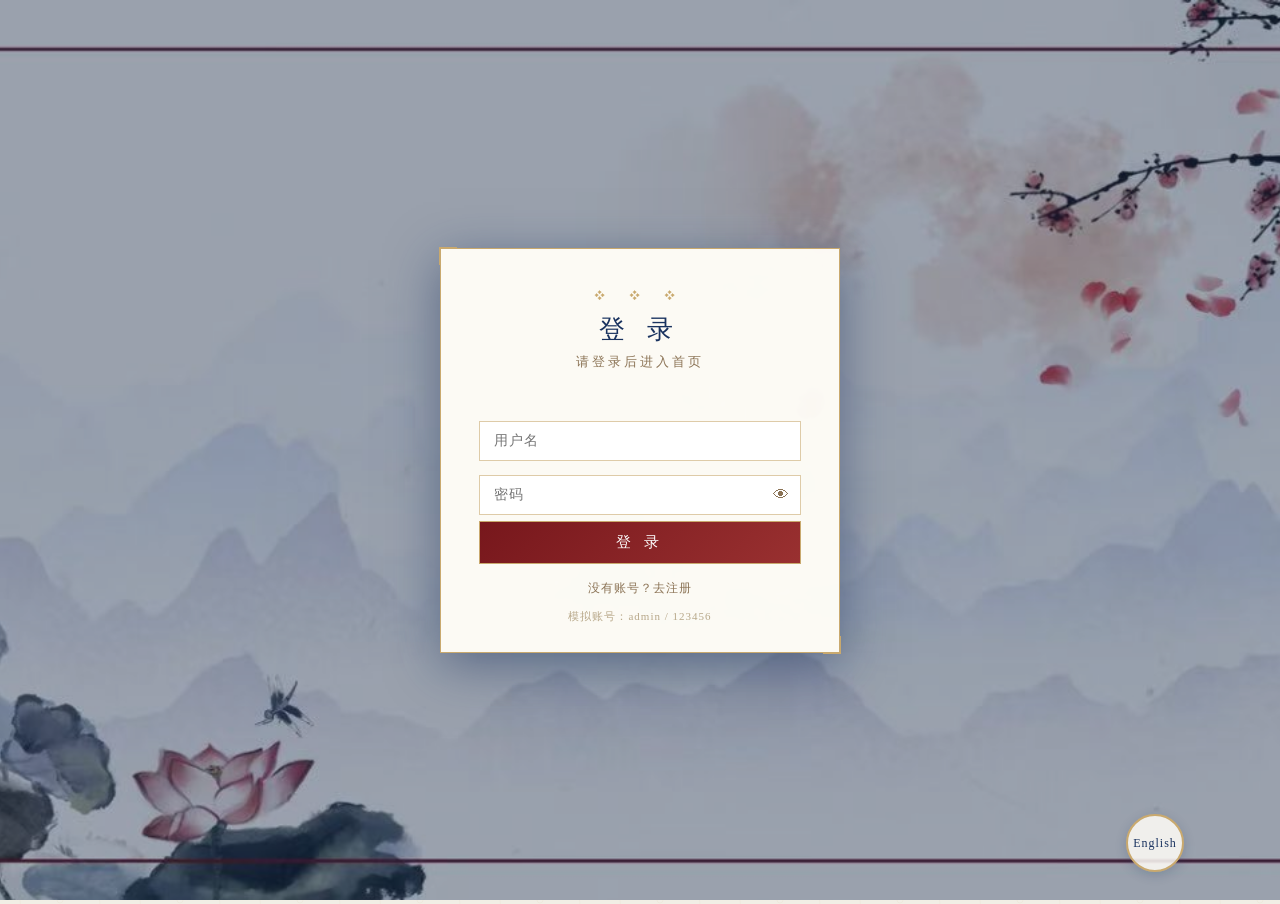
==== backend/src/main/resources/static/index.html @ 8dc9eb3b "增加接口" ====
<!DOCTYPE html>
<html lang="zh-CN">
<head>
    <meta charset="UTF-8">
    <meta name="viewport" content="width=device-width, initial-scale=1.0">
    <title>千年诗境 · 首页</title>
    <link rel="stylesheet" href="css/style.css">
<link href="https://fonts.googleapis.com/css2?family=Zhi+Mang+Xing&family=Liu+Jian+Mao+Cao&family=Ma+Shan+Zheng&display=swap" rel="stylesheet">
    <style>
        /* 背景图层（承载水墨背景图，可切换） */
        .bg-layer {
            position: fixed;
            inset: 0;
            z-index: 0;
            background: url('img/bg-home.jpg') center/cover no-repeat fixed;
            transition: opacity 0.6s ease;
        }

        /* 飘诗层 */
.fly-layer { position: fixed; top: 64px; left: 0; right: 0; bottom: 0; pointer-events: none; z-index: 5; overflow: hidden; }
.fly-poem { position: absolute; top: 95vh; display: inline-block; font-family: "Liu Jian Mao Cao", "Zhi Mang Xing", "Ma Shan Zheng", "STKaiti", cursive; color: rgba(40,30,20,0.85); text-shadow: 1px 1px 4px rgba(245,239,224,0.8); writing-mode: vertical-rl; text-orientation: upright; letter-spacing: 8px; white-space: nowrap; opacity: 0; animation: rise 20s linear forwards; }
@keyframes rise {
  0% { top: 95vh; opacity: 0; }
  10% { opacity: 0.8; }
  85% { opacity: 0.8; }
  100% { top: -25vh; opacity: 0; }
}
.fly-poem .au { display:block; font-size:.35em; opacity:.6; margin-top:10px; letter-spacing:2px; }

        /* 换景按钮 */
        .bg-switch {
            position: fixed;
            bottom: 28px;
            right: 28px;
            z-index: 300;
            width: 58px;
            height: 58px;
            border-radius: 50%;
            background: rgba(255, 253, 247, 0.85);
            border: 2px solid var(--gold);
            color: var(--ink-blue);
            font-size: 13px;
            font-family: "STKaiti", "KaiTi", serif;
            letter-spacing: 1px;
            cursor: pointer;
            display: flex;
            align-items: center;
            justify-content: center;
            flex-direction: column;
            box-shadow: 0 3px 12px rgba(25, 50, 95, 0.2);
            transition: all 0.25s;
        }
        .bg-switch .icon { font-size: 18px; margin-bottom: 1px; }
        .bg-switch:hover {
            background: var(--ink-blue);
            color: #fff;
            transform: rotate(20deg);
        }

        /* 主内容 */
        .main-content {
            position: relative;
            z-index: 1;
            min-height: calc(100vh - 64px);
            display: flex;
            flex-direction: column;
            justify-content: center;
            padding: 40px 20px;
        }
        .main-content h1 {
            text-align: center;
            font-size: clamp(36px, 6vw, 56px);
            color: var(--ink-blue);
            letter-spacing: 10px;
            font-family: "STKaiti", "KaiTi", serif;
            margin-bottom: 15px;
            position: relative;
            padding: 20px 60px;
            display: inline-block;
        }
        /* 标题两侧花纹 */
        .title-wrap {
            text-align: center;
            position: relative;
            margin-bottom: 15px;
        }
        .title-wrap::before, .title-wrap::after {
            content: '';
            position: absolute;
            top: 50%;
            transform: translateY(-50%);
            width: 80px;
            height: 2px;
            background: linear-gradient(90deg, transparent, var(--gold), transparent);
        }
        .title-wrap::before { left: calc(50% - 220px); }
        .title-wrap::after { right: calc(50% - 220px); }
        /* 标题上下装饰云纹 */
        .title-deco {
            text-align: center;
            color: var(--gold);
            font-size: 20px;
            letter-spacing: 16px;
            margin-bottom: 5px;
            opacity: 0.8;
        }
        .main-content .sub {
            text-align: center;
            font-size: clamp(14px, 2vw, 18px);
            color: #8b7355;
            letter-spacing: 3px;
            margin-bottom: 60px;
        }
        /* 5个功能卡片 */
        .feature-grid {
            grid-template-columns: repeat(5, 1fr);
            gap: 18px;
            margin-top: 70px;
        }
        @media (max-width: 1200px) {
            .feature-grid { grid-template-columns: repeat(3, 1fr); }
        }
        @media (max-width: 700px) {
            .feature-grid { grid-template-columns: repeat(2, 1fr); }
        }
    </style>
</head>
<body data-page="home">
    <!-- 登录门禁（未登录先显示此层，登录成功才进入首页） -->
    <div class="gate" id="gate">
        <div class="gate-card">
            <div class="gate-title-deco">❖ ❖ ❖</div>
            <div class="gate-title" data-i18n="auth.gateTitle">千 年 诗 境</div>
            <div class="gate-sub" data-i18n="auth.gateSub">请登录后进入首页</div>
            <div class="auth-err" id="gateErr"></div>
            <input class="auth-field" id="gateUser" placeholder="用户名" autocomplete="off" data-i18n-placeholder="auth.user">
            <div class="pwd-wrap">
                <input class="auth-field" id="gatePass" type="password" placeholder="密码" data-i18n-placeholder="auth.pass">
                <button class="pwd-eye" id="gateEye" type="button" aria-label="显示密码">👁</button>
            </div>
            <div class="pwd-hint" id="gatePwdHint" data-i18n="auth.pwdHint" style="display:none">至少 8 位，需含两种字符（字母/数字/符号）</div>
            <input class="auth-field" id="gatePass2" type="password" placeholder="确认密码" style="display:none" data-i18n-placeholder="auth.pass2">
            <button class="auth-submit" id="gateSubmit" data-i18n="auth.submit">登 录</button>
            <div class="auth-switch" id="gateSwitch" data-i18n="auth.toReg">没有账号？去注册</div>
            <div class="auth-hint" data-i18n="auth.hint">模拟账号：admin / 123456</div>
        </div>
    </div>

    <nav class="nav">
        <a href="index.html" class="logo" data-i18n="logo">千年诗境</a>
        <a href="dynasty.html" data-page="dynasty" data-i18n="nav.dynasty">朝代分析</a>
        <a href="poet.html" data-page="poet" data-i18n="nav.poet">诗人图谱</a>
        <a href="text.html" data-page="text" data-i18n="nav.text">诗词文本分析</a>
        <a href="imagery.html" data-page="imagery" data-i18n="nav.imagery">诗境意象</a>
        <a href="overview.html" data-page="overview" data-i18n="nav.overview">诗词数据概览</a>
    </nav>

    <!-- 背景图层 -->
    <div class="bg-layer" id="bgLayer"></div>

    <!-- 飘诗层 -->
    <div class="fly-layer" id="flyLayer"></div>

    <!-- 换景按钮 -->
    <button class="bg-switch" id="bgSwitch" onclick="switchBg()" title="更换背景" data-i18n-title="bgTitle">
        <span class="icon">🏞</span>
        <span data-i18n="switchBg">换景</span>
    </button>

    <!-- 主内容 -->
    <div class="main-content">
        <div class="title-deco">❖ ❖ ❖</div>
        <div class="title-wrap">
            <h1 data-i18n="home.title">千 年 诗 境</h1>
        </div>
        <div class="title-deco">❖ ❖ ❖</div>

        <div class="feature-grid">
            <a href="dynasty.html" class="feature-item card-bg-1">
                <h4 data-i18n="home.card1.title">朝代分析</h4>
                <p data-i18n="home.card1.desc">各朝代作品数量、诗人数量、平均长度</p>
            </a>
            <a href="poet.html" class="feature-item card-bg-2">
                <h4 data-i18n="home.card2.title">诗人图谱</h4>
                <p data-i18n="home.card2.desc">作品数量 TopN、各朝代代表诗人</p>
            </a>
            <a href="text.html" class="feature-item card-bg-3">
                <h4 data-i18n="home.card3.title">诗词文本分析</h4>
                <p data-i18n="home.card3.desc">高频字词、长度分布、朝代高频字</p>
            </a>
            <a href="imagery.html" class="feature-item card-bg-4">
                <h4 data-i18n="home.card4.title">诗境意象</h4>
                <p data-i18n="home.card4.desc">月、柳、酒等意象出现频率与分布</p>
            </a>
            <a href="overview.html" class="feature-item card-bg-5">
                <h4 data-i18n="home.card5.title">诗词数据概览</h4>
                <p data-i18n="home.card5.desc">类别统计、TopN、朝代×类别、长度区间</p>
            </a>
        </div>
    </div>

    <script src="js/common.js?v=3"></script>
    <script>
        const poems = [
    { l:"床前明月光，疑是地上霜。", a:"李白《静夜思》" },
    { l:"白日依山尽，黄河入海流。", a:"王之涣《登鹳雀楼》" },
    { l:"春眠不觉晓，处处闻啼鸟。", a:"孟浩然《春晓》" },
    { l:"会当凌绝顶，一览众山小。", a:"杜甫《望岳》" },
    { l:"海上生明月，天涯共此时。", a:"张九龄《望月怀远》" },
    { l:"大漠孤烟直，长河落日圆。", a:"王维《使至塞上》" },
    { l:"天生我材必有用，千金散尽还复来。", a:"李白《将进酒》" },
    { l:"大江东去，浪淘尽。", a:"苏轼《念奴娇》" },
    { l:"莫愁前路无知己，天下谁人不识君。", a:"高适《别董大》" },
    { l:"桃花潭水深千尺，不及汪伦送我情。", a:"李白《赠汪伦》" },
    { l:"春风得意马蹄疾，一日看尽长安花。", a:"孟郊《登科后》" },
    { l:"露从今夜白，月是故乡明。", a:"杜甫《月夜忆舍弟》" },
    { l:"野火烧不尽，春风吹又生。", a:"白居易《赋得古原草》" },
    { l:"此情可待成追忆，只是当时已惘然。", a:"李商隐《锦瑟》" },
    { l:"众里寻他千百度，蓦然回首。", a:"辛弃疾《青玉案》" },
    { l:"人生自古谁无死，留取丹心照汗青。", a:"文天祥《过零丁洋》" },
    { l:"路漫漫其修远兮，吾将上下而求索。", a:"屈原《离骚》" },
    { l:"枯藤老树昏鸦，小桥流水人家。", a:"马致远《天净沙》" },
    { l:"夕阳西下，断肠人在天涯。", a:"马致远《天净沙》" },
    { l:"不要人夸好颜色，只留清气满乾坤。", a:"王冕《墨梅》" },
    { l:"举杯邀明月，对影成三人。", a:"李白《月下独酌》" },
    { l:"飞流直下三千尺，疑是银河落九天。", a:"李白《望庐山瀑布》" },
    { l:"两岸猿声啼不住，轻舟已过万重山。", a:"李白《早发白帝城》" },
    { l:"孤帆远影碧空尽，唯见长江天际流。", a:"李白《黄鹤楼送孟浩然》" },
    { l:"朝辞白帝彩云间，千里江陵一日还。", a:"李白《早发白帝城》" },
    { l:"国破山河在，城春草木深。", a:"杜甫《春望》" },
    { l:"两个黄鹂鸣翠柳，一行白鹭上青天。", a:"杜甫《绝句》" },
    { l:"随风潜入夜，润物细无声。", a:"杜甫《春夜喜雨》" },
    { l:"读书破万卷，下笔如有神。", a:"杜甫《奉赠韦左丞丈》" },
    { l:"朱门酒肉臭，路有冻死骨。", a:"杜甫《自京赴奉先》" },
    { l:"野旷天低树，江清月近人。", a:"孟浩然《宿建德江》" },
    { l:"气蒸云梦泽，波撼岳阳城。", a:"孟浩然《望洞庭湖赠张丞相》" },
    { l:"同是天涯沦落人，相逢何必曾相识。", a:"白居易《琵琶行》" },
    { l:"在天愿作比翼鸟，在地愿为连理枝。", a:"白居易《长恨歌》" },
    { l:"乱花渐欲迷人眼，浅草才能没马蹄。", a:"白居易《钱塘湖春行》" },
    { l:"羌笛何须怨杨柳，春风不度玉门关。", a:"王之涣《凉州词》" },
    { l:"劝君更尽一杯酒，西出阳关无故人。", a:"王维《送元二使安西》" },
    { l:"独在异乡为异客，每逢佳节倍思亲。", a:"王维《九月九日忆山东兄弟》" },
    { l:"红豆生南国，春来发几枝。", a:"王维《相思》" },
    { l:"空山新雨后，天气晚来秋。", a:"王维《山居秋暝》" },
    { l:"月出惊山鸟，时鸣春涧中。", a:"王维《鸟鸣涧》" },
    { l:"谁言寸草心，报得三春晖。", a:"孟郊《游子吟》" },
    { l:"春风又绿江南岸，明月何时照我还。", a:"王安石《泊船瓜洲》" },
    { l:"爆竹声中一岁除，春风送暖入屠苏。", a:"王安石《元日》" },
    { l:"遥知不是雪，为有暗香来。", a:"王安石《梅花》" },
    { l:"不识庐山真面目，只缘身在此山中。", a:"苏轼《题西林壁》" },
    { l:"欲把西湖比西子，淡妆浓抹总相宜。", a:"苏轼《饮湖上初晴后雨》" },
    { l:"但愿人长久，千里共婵娟。", a:"苏轼《水调歌头》" },
    { l:"竹外桃花三两枝，春江水暖鸭先知。", a:"苏轼《惠崇春江晚景》" },
    { l:"生当作人杰，死亦为鬼雄。", a:"李清照《夏日绝句》" },
    { l:"寻寻觅觅，冷冷清清，凄凄惨惨戚戚。", a:"李清照《声声慢》" },
    { l:"莫道不消魂，帘卷西风，人比黄花瘦。", a:"李清照《醉花阴》" },
    { l:"王师北定中原日，家祭无忘告乃翁。", a:"陆游《示儿》" },
    { l:"山重水复疑无路，柳暗花明又一村。", a:"陆游《游山西村》" },
    { l:"夜阑卧听风吹雨，铁马冰河入梦来。", a:"陆游《十一月四日风雨大作》" },
    { l:"三十功名尘与土，八千里路云和月。", a:"岳飞《满江红》" },
    { l:"莫等闲，白了少年头，空悲切。", a:"岳飞《满江红》" },
    { l:"了却君王天下事，赢得生前身后名。", a:"辛弃疾《破阵子》" },
    { l:"稻花香里说丰年，听取蛙声一片。", a:"辛弃疾《西江月》" },
    { l:"千古兴亡多少事，悠悠。", a:"辛弃疾《南乡子》" },
    { l:"粉骨碎身浑不怕，要留清白在人间。", a:"于谦《石灰吟》" },
    { l:"我劝天公重抖擞，不拘一格降人才。", a:"龚自珍《己亥杂诗》" },
    { l:"落红不是无情物，化作春泥更护花。", a:"龚自珍《己亥杂诗》" },
    { l:"江山代有才人出，各领风骚数百年。", a:"赵翼《论诗》" },
    { l:"对酒当歌，人生几何。", a:"曹操《短歌行》" },
    { l:"青青子衿，悠悠我心。", a:"曹操《短歌行》" },
    { l:"何以解忧，唯有杜康。", a:"曹操《短歌行》" },
    { l:"老骥伏枥，志在千里。", a:"曹操《龟虽寿》" },
    { l:"东临碣石，以观沧海。", a:"曹操《观沧海》" },
    { l:"日月之行，若出其中。", a:"曹操《观沧海》" },
    { l:"刑天舞干戚，猛志固常在。", a:"陶渊明《读山海经》" },
    { l:"采菊东篱下，悠然见南山。", a:"陶渊明《饮酒》" },
    { l:"久在樊笼里，复得返自然。", a:"陶渊明《归园田居》" },
    { l:"盛年不重来，一日难再晨。", a:"陶渊明《杂诗》" },
    { l:"奇文共欣赏，疑义相与析。", a:"陶渊明《移居》" },
    { l:"海上生明月，天涯共此时。", a:"张九龄《望月怀远》" },
    { l:"欲穷千里目，更上一层楼。", a:"王之涣《登鹳雀楼》" },
    { l:"年年岁岁花相似，岁岁年年人不同。", a:"刘希夷《代悲白头翁》" },
    { l:"不知细叶谁裁出，二月春风似剪刀。", a:"贺知章《咏柳》" },
    { l:"少小离家老大回，乡音无改鬓毛衰。", a:"贺知章《回乡偶书》" },
    { l:"烽火连三月，家书抵万金。", a:"杜甫《春望》" }
];
const flyLayer = document.getElementById("flyLayer");
const usedCols = new Set();
function spawnFly() {
    if(usedCols.size >= 9) return;
    // 9 个固定列位置
    const cols = [2,12,22,32,42,55,68,80,90];
    let avail = cols.filter(c=>!usedCols.has(c));
    if(!avail.length) return;
    const col = avail[Math.floor(Math.random()*avail.length)];
    usedCols.add(col);
    const p = poems[Math.floor(Math.random()*poems.length)];
    const el = document.createElement("div");
    el.className = "fly-poem"; el.style.writingMode = "vertical-rl"; el.style.textOrientation = "upright";
    el.style.fontSize = (18 + Math.random()*30) + "px";
    el.style.opacity = (0.3 + Math.random()*0.45);
    el.style.left = col + "%";
    el.innerHTML = p.l + '<span class="au">—— ' + p.a + "</span>";
    flyLayer.appendChild(el);
    setTimeout(()=>{ el.remove(); usedCols.delete(col); }, 20000);
}
// 一次性铺满 9 列，每列随机处于动画不同阶段
function spawnRandom(initial){
    if(usedCols.size >= 9) return;
    const cols = [2,12,22,32,42,55,68,80,90];
    let avail = cols.filter(c=>!usedCols.has(c));
    if(!avail.length) return;
    const col = avail[Math.floor(Math.random()*avail.length)];
    usedCols.add(col);
    const p = poems[Math.floor(Math.random()*poems.length)];
    const el = document.createElement("div");
    el.className = "fly-poem"; el.style.writingMode = "vertical-rl"; el.style.textOrientation = "upright";
    el.style.fontSize = (18 + Math.random()*30) + "px";
    el.style.opacity = (0.3 + Math.random()*0.45);
    el.style.left = col + "%";
    el.innerHTML = p.l + '<span class="au">—— ' + p.a + "</span>";
    if(initial){ el.style.animationDelay = (-Math.random()*18) + "s"; }
    flyLayer.appendChild(el);
    setTimeout(()=>{ el.remove(); usedCols.delete(col); }, 20000);
}
// 立刻铺满
for(let i=0;i<9;i++) spawnRandom(true);
// 补位
setInterval(()=>spawnRandom(false), 5000);

        // ===== 换景功能：三张背景循环切换 =====
        const bgImages = ['img/bg-home.jpg', 'img/bg-2.jpg', 'img/bg-3.jpg'];
        const bgLayer = document.getElementById('bgLayer');
        let bgIdx = 0;
        function switchBg() {
            bgLayer.style.opacity = 0;
            setTimeout(() => {
                bgIdx = (bgIdx + 1) % bgImages.length;
                bgLayer.style.backgroundImage = `url('${bgImages[bgIdx]}')`;
                bgLayer.style.opacity = 1;
            }, 600);
        }
    </script>

    <!-- 登录门禁逻辑 -->
    <script>
        (function () {
            const gate = document.getElementById('gate');
            // 本会话已通过门禁（站内点 logo 回到首页）→ 直接进首页，不弹门禁
            if (sessionStorage.getItem('poetry_gate_passed')) {
                gate.style.display = 'none';
            } else {
                gate.style.display = 'flex';
            }

            const logged = localStorage.getItem('poetry_user');
            const title = document.querySelector('#gate .gate-title');
            const sub = document.querySelector('#gate .gate-sub');
            const err = document.getElementById('gateErr');
            const uIn = document.getElementById('gateUser');
            const pIn = document.getElementById('gatePass');
            const pass2 = document.getElementById('gatePass2');
            const submit = document.getElementById('gateSubmit');
            const sw = document.getElementById('gateSwitch');
            const hint = document.querySelector('#gate .auth-hint');
            const pwdHint = document.getElementById('gatePwdHint');
            const eye = document.getElementById('gateEye');

            if (logged) {
                // 已登录：无需重新输密码，直接进入
                function renderLoggedIn() {
                    title.innerHTML = t('auth.gateTitle');
                    sub.innerHTML = t('auth.welcomeBack') + '，' + logged;
                    uIn.style.display = 'none';
                    pIn.style.display = 'none';
                    pass2.style.display = 'none';
                    sw.style.display = 'none';
                    hint.style.display = 'none';
                    pwdHint.style.display = 'none';
                    eye.style.display = 'none';
                    err.textContent = '';
                    submit.innerHTML = t('auth.enter');
                }
                renderLoggedIn();
                submit.onclick = () => {
                    sessionStorage.setItem('poetry_gate_passed', '1');
                    gate.style.display = 'none';
                };
                window.addEventListener('langchange', renderLoggedIn);
            } else {
                // 未登录：登录 / 注册
                let mode = 'login';
                function setMode(m) {
                    mode = m;
                    title.innerHTML = t(m === 'login' ? 'auth.title' : 'auth.titleReg');
                    submit.innerHTML = t(m === 'login' ? 'auth.submit' : 'auth.submitReg');
                    sw.innerHTML = t(m === 'login' ? 'auth.toReg' : 'auth.toLogin');
                    pass2.style.display = m === 'login' ? 'none' : 'block';
                    pwdHint.style.display = m === 'login' ? 'none' : 'block';
                    err.textContent = '';
                }
                // 密码防偷窥（仅切换明文/密文，图标不变）
                eye.onclick = () => {
                    pIn.type = pIn.type === 'password' ? 'text' : 'password';
                };
                sw.onclick = () => setMode(mode === 'login' ? 'register' : 'login');
                submit.onclick = () => {
                    const u = uIn.value.trim();
                    const p = pIn.value;
                    const p2 = pass2.value;
                    err.textContent = '';
                    if (!u || !p) { err.textContent = t('auth.errFill'); return; }
                    const users = JSON.parse(localStorage.getItem('poetry_users') || '[]');
                    if (mode === 'register') {
                        if (pwdError(p)) { err.textContent = pwdError(p); return; }
                        if (p !== p2) { err.textContent = t('auth.errMatch'); return; }
                        if (users.some(x => x.u === u)) { err.textContent = t('auth.errExists'); return; }
                        users.push({ u, p });
                        localStorage.setItem('poetry_users', JSON.stringify(users));
                    } else {
                        const user = users.find(x => x.u === u && x.p === p);
                        if (!user) { err.textContent = t('auth.errWrong'); return; }
                    }
                    localStorage.setItem('poetry_user', u);
                    sessionStorage.setItem('poetry_gate_passed', '1');
                    gate.style.display = 'none';   // 登录成功，进入首页
                    if (window.renderAuth) window.renderAuth();
                };
                window.addEventListener('langchange', () => setMode(mode));
            }
        })();
    </script>
</body>
</html>
---- backend/src/main/resources/static/css/style.css ----
/* ===== 千年诗境 · 掐丝珐琅古典风 ===== */
/* 配色：佛头青 #19325F / 朱樱 #77171C / 描金 #C9A96E / 莲子白 #E5D3AA / 凝脂 #F1EEE5 */

* { margin: 0; padding: 0; box-sizing: border-box; }

/* 中英文切换按钮（右下角圆形，紧挨换景按钮） */
.lang-switch {
    position: fixed;
    bottom: 28px;
    right: 96px;
    z-index: 4000;
    width: 58px;
    height: 58px;
    border-radius: 50%;
    background: rgba(255, 253, 247, 0.85);
    border: 2px solid var(--gold);
    color: var(--ink-blue);
    font-size: 12px;
    font-family: "STKaiti", "KaiTi", serif;
    letter-spacing: 1px;
    cursor: pointer;
    display: flex;
    align-items: center;
    justify-content: center;
    box-shadow: 0 3px 12px rgba(25, 50, 95, 0.2);
    transition: all 0.25s;
}
.lang-switch:hover {
    background: var(--ink-blue);
    color: #fff;
}

:root {
    --ink-blue: #19325F;      /* 佛头青 */
    --crimson: #77171C;       /* 朱樱 */
    --gold: #C9A96E;          /* 描金 */
    --gold-light: #E5D3AA;    /* 莲子白 */
    --paper: #F1EEE5;         /* 凝脂 */
    --paper-dark: #E8DFD0;
    --pine: #3D6036;          /* 松绿 */
    --vermilion: #A33F32;     /* 朱草 */
}

body {
    font-family: "Microsoft YaHei", "PingFang SC", "STSong", "宋体", serif;
    color: #2a2a2a;
    min-height: 100vh;
    /* 淡色云纹背景，用SVG内联pattern实现 */
    background-color: var(--paper);
    background-image: url("data:image/svg+xml,%3Csvg xmlns='http://www.w3.org/2000/svg' width='120' height='120' viewBox='0 0 120 120'%3E%3Cg fill='none' stroke='%23C9A96E' stroke-width='0.5' opacity='0.15'%3E%3Cpath d='M20,60 Q20,40 40,40 Q50,40 50,50 Q50,30 70,30 Q90,30 90,50 Q100,50 100,65 Q100,80 85,80 L35,80 Q20,80 20,60 Z'/%3E%3Ccircle cx='60' cy='60' r='3'/%3E%3C/g%3E%3C/svg%3E");
}

/* ===== 顶部导航：深蓝底 + 金边 + 祥云装饰 ===== */
.nav {
    background: linear-gradient(90deg, var(--ink-blue) 0%, #2a4470 50%, var(--ink-blue) 100%);
    padding: 0 50px;
    display: flex;
    align-items: center;
    height: 68px;
    box-shadow: 0 2px 14px rgba(25, 50, 95, 0.35);
    border-bottom: 2px solid var(--gold);
    border-top: 1px solid rgba(201, 169, 110, 0.5);
    position: sticky;
    top: 0;
    z-index: 100;
    position: relative;
}
/* 底部祥云波浪纹 */
.nav::after {
    content: '';
    position: absolute;
    bottom: 0;
    left: 0;
    right: 0;
    height: 8px;
    background: url("data:image/svg+xml,%3Csvg xmlns='http://www.w3.org/2000/svg' width='200' height='8'%3E%3Cpath fill='none' stroke='%23C9A96E' stroke-width='0.8' opacity='0.55' d='M0,5 Q10,1 20,5 Q30,9 40,5 Q50,1 60,5 Q70,9 80,5 Q90,1 100,5 Q110,9 120,5 Q130,1 140,5 Q150,9 160,5 Q170,1 180,5 Q190,9 200,5'/%3E%3C/svg%3E") repeat-x center / 200px 8px;
    pointer-events: none;
    z-index: 2;
}
/* logo：描金楷体 + 两侧花纹 */
.nav .logo {
    color: var(--gold);
    font-size: 24px;
    font-weight: bold;
    letter-spacing: 6px;
    margin-right: 60px;
    text-decoration: none;
    font-family: "STKaiti", "KaiTi", "华文楷体", serif;
    text-shadow: 0 0 8px rgba(201, 169, 110, 0.5);
    position: relative;
    padding: 0 26px;
}
.nav .logo::before {
    content: '❖';
    position: absolute;
    left: 0;
    top: 50%;
    transform: translateY(-50%);
    font-size: 14px;
    color: var(--gold);
}
.nav .logo::after {
    content: '❖';
    position: absolute;
    right: 0;
    top: 50%;
    transform: translateY(-50%);
    font-size: 14px;
    color: var(--gold);
}
.nav a {
    color: var(--gold-light);
    text-decoration: none;
    padding: 0 24px;
    line-height: 66px;
    font-size: 16px;
    font-family: "STKaiti", "KaiTi", "华文楷体", serif;
    letter-spacing: 2px;
    transition: all 0.25s;
    position: relative;
}
/* 导航项之间的分隔符 */
.nav a + a::before {
    content: '';
    position: absolute;
    left: 0;
    top: 50%;
    transform: translateY(-50%);
    width: 1px;
    height: 22px;
    background: rgba(201, 169, 110, 0.35);
}
.nav a:hover {
    color: #fff;
    background: rgba(201, 169, 110, 0.15);
}
.nav a.active {
    color: #fff;
    background: rgba(201, 169, 110, 0.2);
}
.nav a.active::after {
    content: '❖';
    position: absolute;
    bottom: 1px;
    left: 50%;
    transform: translateX(-50%);
    font-size: 9px;
    color: var(--gold);
}

/* ===== 页面容器 ===== */
.container {
    max-width: 1400px;
    margin: 0 auto;
    padding: 40px 30px;
}

/* ===== 页头：带装饰线 ===== */
.page-header {
    text-align: center;
    margin-bottom: 40px;
    padding: 20px 0;
}
.page-header h1 {
    font-size: 30px;
    color: var(--ink-blue);
    letter-spacing: 6px;
    font-family: "STKaiti", "KaiTi", serif;
    display: inline-block;
    padding: 0 40px;
    position: relative;
}
.page-header h1::before,
.page-header h1::after {
    content: '❖';
    color: var(--gold);
    font-size: 20px;
    position: absolute;
    top: 50%;
    transform: translateY(-50%);
}
.page-header h1::before { left: 0; }
.page-header h1::after { right: 0; }
.page-header p {
    color: #8b7355;
    margin-top: 12px;
    font-size: 14px;
    letter-spacing: 2px;
}

/* ===== 卡片：米白底 + 金边 + 古风角花 ===== */
.card {
    background: rgba(255, 253, 247, 0.9);
    border-radius: 4px;
    padding: 24px;
    box-shadow: 0 2px 16px rgba(25, 50, 95, 0.1);
    margin-bottom: 24px;
    border: 1px solid rgba(201, 169, 110, 0.4);
    position: relative;
}
/* 四角花纹装饰 */
.card::before,
.card::after {
    content: '';
    position: absolute;
    width: 14px;
    height: 14px;
    border: 2px solid var(--gold);
}
.card::before {
    top: -2px; left: -2px;
    border-right: none; border-bottom: none;
}
.card::after {
    bottom: -2px; right: -2px;
    border-left: none; border-top: none;
}
.card h3 {
    color: var(--ink-blue);
    font-size: 17px;
    margin-bottom: 18px;
    padding-left: 12px;
    border-left: 3px solid var(--crimson);
    font-family: "STKaiti", "KaiTi", serif;
    letter-spacing: 2px;
}

/* ===== 网格 ===== */
.grid-2 {
    display: grid;
    grid-template-columns: 1fr 1fr;
    gap: 24px;
}
.grid-2 .card { margin-bottom: 0; }
@media (max-width: 900px) {
    .grid-2 { grid-template-columns: 1fr; }
}

.chart {
    width: 100%;
    height: 360px;
}

/* ===== 首页 hero ===== */
.hero {
    text-align: center;
    padding: 100px 20px 60px;
    position: relative;
}
.hero::before {
    content: '';
    position: absolute;
    top: 30px; left: 50%;
    transform: translateX(-50%);
    width: 200px; height: 200px;
    background: url("data:image/svg+xml,%3Csvg xmlns='http://www.w3.org/2000/svg' viewBox='0 0 100 100'%3E%3Cg fill='none' stroke='%23C9A96E' stroke-width='0.8' opacity='0.3'%3E%3Ccircle cx='50' cy='50' r='40'/%3E%3Ccircle cx='50' cy='50' r='30'/%3E%3Cpath d='M50,15 Q60,30 50,50 Q40,30 50,15 Z'/%3E%3Cpath d='M50,85 Q60,70 50,50 Q40,70 50,85 Z'/%3E%3Cpath d='M15,50 Q30,40 50,50 Q30,60 15,50 Z'/%3E%3Cpath d='M85,50 Q70,40 50,50 Q70,60 85,50 Z'/%3E%3C/g%3E%3C/svg%3E") center/contain no-repeat;
    opacity: 0.5;
    pointer-events: none;
}
.hero h1 {
    font-size: 64px;
    color: var(--ink-blue);
    letter-spacing: 12px;
    margin-bottom: 20px;
    font-family: "STKaiti", "KaiTi", serif;
    text-shadow: 2px 2px 0 rgba(201, 169, 110, 0.3);
    position: relative;
}
.hero .sub {
    font-size: 18px;
    color: #8b7355;
    margin-bottom: 50px;
    letter-spacing: 4px;
}
.hero .actions { position: relative; }
.hero .actions a {
    display: inline-block;
    padding: 14px 40px;
    background: linear-gradient(135deg, var(--crimson), #993030);
    color: #fff;
    text-decoration: none;
    border: 1px solid var(--gold);
    margin: 0 12px;
    letter-spacing: 3px;
    font-size: 15px;
    transition: all 0.25s;
    position: relative;
}
.hero .actions a:hover {
    background: linear-gradient(135deg, #993030, var(--crimson));
    box-shadow: 0 4px 16px rgba(119, 23, 28, 0.4);
    transform: translateY(-2px);
}
.hero .actions a.secondary {
    background: transparent;
    color: var(--ink-blue);
    border: 1px solid var(--ink-blue);
}
.hero .actions a.secondary:hover {
    background: var(--ink-blue);
    color: #fff;
}

/* ===== 首页功能入口 ===== */
.feature-grid {
    display: grid;
    grid-template-columns: repeat(4, 1fr);
    gap: 24px;
    max-width: 1200px;
    margin: 40px auto 0;
}
@media (max-width: 900px) {
    .feature-grid { grid-template-columns: repeat(2, 1fr); }
}
.feature-item {
    border-radius: 0;
    padding: 40px 22px;
    text-align: center;
    text-decoration: none;
    color: #2a2a2a;
    box-shadow: 0 2px 12px rgba(25, 50, 95, 0.08);
    transition: all 0.25s;
    position: relative;
    /* 古风线条边框（SVG）：双细金框 + 四角卷草 + 四边菱形 + 角点 */
    background:
        url("data:image/svg+xml,%3Csvg xmlns='http://www.w3.org/2000/svg' width='320' height='240'%3E%3Cg fill='none' stroke='%23C9A96E' stroke-width='1'%3E%3Crect x='7' y='7' width='306' height='226'/%3E%3Crect x='13' y='13' width='294' height='214' stroke-width='0.5' opacity='0.55'/%3E%3Cpath d='M34,7 Q34,18 23,18 Q13,18 13,27'/%3E%3Cpath d='M286,7 Q286,18 297,18 Q307,18 307,27'/%3E%3Cpath d='M34,233 Q34,222 23,222 Q13,222 13,213'/%3E%3Cpath d='M286,233 Q286,222 297,222 Q307,222 307,213'/%3E%3Cpath d='M160,8 L166,14 L160,20 L154,14 Z'/%3E%3Cpath d='M160,220 L166,226 L160,232 L154,226 Z'/%3E%3Cpath d='M8,120 L14,114 L20,120 L14,126 Z'/%3E%3Cpath d='M300,120 L306,114 L312,120 L306,126 Z'/%3E%3Ccircle cx='7' cy='7' r='1.6'/%3E%3Ccircle cx='313' cy='7' r='1.6'/%3E%3Ccircle cx='7' cy='233' r='1.6'/%3E%3Ccircle cx='313' cy='233' r='1.6'/%3E%3C/g%3E%3C/svg%3E") center / 100% 100% no-repeat,
        rgba(255, 253, 247, 0.92);
}
.feature-item:hover {
    transform: translateY(-6px);
    box-shadow: 0 8px 24px rgba(25, 50, 95, 0.15);
}
/* 五个卡片各自的背景图（图片 + 半透明遮罩，保证文字可读） */
.feature-item.card-bg-1 {
    background-image:
        url("data:image/svg+xml,%3Csvg xmlns='http://www.w3.org/2000/svg' width='320' height='240'%3E%3Cg fill='none' stroke='%23C9A96E' stroke-width='1'%3E%3Crect x='7' y='7' width='306' height='226'/%3E%3Crect x='13' y='13' width='294' height='214' stroke-width='0.5' opacity='0.55'/%3E%3Cpath d='M34,7 Q34,18 23,18 Q13,18 13,27'/%3E%3Cpath d='M286,7 Q286,18 297,18 Q307,18 307,27'/%3E%3Cpath d='M34,233 Q34,222 23,222 Q13,222 13,213'/%3E%3Cpath d='M286,233 Q286,222 297,222 Q307,222 307,213'/%3E%3Cpath d='M160,8 L166,14 L160,20 L154,14 Z'/%3E%3Cpath d='M160,220 L166,226 L160,232 L154,226 Z'/%3E%3Cpath d='M8,120 L14,114 L20,120 L14,126 Z'/%3E%3Cpath d='M300,120 L306,114 L312,120 L306,126 Z'/%3E%3Ccircle cx='7' cy='7' r='1.6'/%3E%3Ccircle cx='313' cy='7' r='1.6'/%3E%3Ccircle cx='7' cy='233' r='1.6'/%3E%3Ccircle cx='313' cy='233' r='1.6'/%3E%3C/g%3E%3C/svg%3E"),
        linear-gradient(rgba(255, 253, 247, 0.62), rgba(255, 253, 247, 0.62)),
        url('../img/card-1.jpg');
    background-size: 100% 100%, 100% 100%, cover;
    background-position: center, center, center;
    background-repeat: no-repeat;
}
.feature-item.card-bg-2 {
    background-image:
        url("data:image/svg+xml,%3Csvg xmlns='http://www.w3.org/2000/svg' width='320' height='240'%3E%3Cg fill='none' stroke='%23C9A96E' stroke-width='1'%3E%3Crect x='7' y='7' width='306' height='226'/%3E%3Crect x='13' y='13' width='294' height='214' stroke-width='0.5' opacity='0.55'/%3E%3Cpath d='M34,7 Q34,18 23,18 Q13,18 13,27'/%3E%3Cpath d='M286,7 Q286,18 297,18 Q307,18 307,27'/%3E%3Cpath d='M34,233 Q34,222 23,222 Q13,222 13,213'/%3E%3Cpath d='M286,233 Q286,222 297,222 Q307,222 307,213'/%3E%3Cpath d='M160,8 L166,14 L160,20 L154,14 Z'/%3E%3Cpath d='M160,220 L166,226 L160,232 L154,226 Z'/%3E%3Cpath d='M8,120 L14,114 L20,120 L14,126 Z'/%3E%3Cpath d='M300,120 L306,114 L312,120 L306,126 Z'/%3E%3Ccircle cx='7' cy='7' r='1.6'/%3E%3Ccircle cx='313' cy='7' r='1.6'/%3E%3Ccircle cx='7' cy='233' r='1.6'/%3E%3Ccircle cx='313' cy='233' r='1.6'/%3E%3C/g%3E%3C/svg%3E"),
        linear-gradient(rgba(255, 253, 247, 0.62), rgba(255, 253, 247, 0.62)),
        url('../img/card-2.jpg');
    background-size: 100% 100%, 100% 100%, cover;
    background-position: center, center, center;
    background-repeat: no-repeat;
}
.feature-item.card-bg-3 {
    background-image:
        url("data:image/svg+xml,%3Csvg xmlns='http://www.w3.org/2000/svg' width='320' height='240'%3E%3Cg fill='none' stroke='%23C9A96E' stroke-width='1'%3E%3Crect x='7' y='7' width='306' height='226'/%3E%3Crect x='13' y='13' width='294' height='214' stroke-width='0.5' opacity='0.55'/%3E%3Cpath d='M34,7 Q34,18 23,18 Q13,18 13,27'/%3E%3Cpath d='M286,7 Q286,18 297,18 Q307,18 307,27'/%3E%3Cpath d='M34,233 Q34,222 23,222 Q13,222 13,213'/%3E%3Cpath d='M286,233 Q286,222 297,222 Q307,222 307,213'/%3E%3Cpath d='M160,8 L166,14 L160,20 L154,14 Z'/%3E%3Cpath d='M160,220 L166,226 L160,232 L154,226 Z'/%3E%3Cpath d='M8,120 L14,114 L20,120 L14,126 Z'/%3E%3Cpath d='M300,120 L306,114 L312,120 L306,126 Z'/%3E%3Ccircle cx='7' cy='7' r='1.6'/%3E%3Ccircle cx='313' cy='7' r='1.6'/%3E%3Ccircle cx='7' cy='233' r='1.6'/%3E%3Ccircle cx='313' cy='233' r='1.6'/%3E%3C/g%3E%3C/svg%3E"),
        linear-gradient(rgba(255, 253, 247, 0.62), rgba(255, 253, 247, 0.62)),
        url('../img/card-3.jpg');
    background-size: 100% 100%, 100% 100%, cover;
    background-position: center, center, center;
    background-repeat: no-repeat;
}
.feature-item.card-bg-4 {
    background-image:
        url("data:image/svg+xml,%3Csvg xmlns='http://www.w3.org/2000/svg' width='320' height='240'%3E%3Cg fill='none' stroke='%23C9A96E' stroke-width='1'%3E%3Crect x='7' y='7' width='306' height='226'/%3E%3Crect x='13' y='13' width='294' height='214' stroke-width='0.5' opacity='0.55'/%3E%3Cpath d='M34,7 Q34,18 23,18 Q13,18 13,27'/%3E%3Cpath d='M286,7 Q286,18 297,18 Q307,18 307,27'/%3E%3Cpath d='M34,233 Q34,222 23,222 Q13,222 13,213'/%3E%3Cpath d='M286,233 Q286,222 297,222 Q307,222 307,213'/%3E%3Cpath d='M160,8 L166,14 L160,20 L154,14 Z'/%3E%3Cpath d='M160,220 L166,226 L160,232 L154,226 Z'/%3E%3Cpath d='M8,120 L14,114 L20,120 L14,126 Z'/%3E%3Cpath d='M300,120 L306,114 L312,120 L306,126 Z'/%3E%3Ccircle cx='7' cy='7' r='1.6'/%3E%3Ccircle cx='313' cy='7' r='1.6'/%3E%3Ccircle cx='7' cy='233' r='1.6'/%3E%3Ccircle cx='313' cy='233' r='1.6'/%3E%3C/g%3E%3C/svg%3E"),
        linear-gradient(rgba(255, 253, 247, 0.62), rgba(255, 253, 247, 0.62)),
        url('../img/card-4.jpg');
    background-size: 100% 100%, 100% 100%, cover;
    background-position: center, center, center;
    background-repeat: no-repeat;
}
.feature-item.card-bg-5 {
    background-image:
        url("data:image/svg+xml,%3Csvg xmlns='http://www.w3.org/2000/svg' width='320' height='240'%3E%3Cg fill='none' stroke='%23C9A96E' stroke-width='1'%3E%3Crect x='7' y='7' width='306' height='226'/%3E%3Crect x='13' y='13' width='294' height='214' stroke-width='0.5' opacity='0.55'/%3E%3Cpath d='M34,7 Q34,18 23,18 Q13,18 13,27'/%3E%3Cpath d='M286,7 Q286,18 297,18 Q307,18 307,27'/%3E%3Cpath d='M34,233 Q34,222 23,222 Q13,222 13,213'/%3E%3Cpath d='M286,233 Q286,222 297,222 Q307,222 307,213'/%3E%3Cpath d='M160,8 L166,14 L160,20 L154,14 Z'/%3E%3Cpath d='M160,220 L166,226 L160,232 L154,226 Z'/%3E%3Cpath d='M8,120 L14,114 L20,120 L14,126 Z'/%3E%3Cpath d='M300,120 L306,114 L312,120 L306,126 Z'/%3E%3Ccircle cx='7' cy='7' r='1.6'/%3E%3Ccircle cx='313' cy='7' r='1.6'/%3E%3Ccircle cx='7' cy='233' r='1.6'/%3E%3Ccircle cx='313' cy='233' r='1.6'/%3E%3C/g%3E%3C/svg%3E"),
        linear-gradient(rgba(255, 253, 247, 0.62), rgba(255, 253, 247, 0.62)),
        url('../img/card-5.jpg');
    background-size: 100% 100%, 100% 100%, cover;
    background-position: center, center, center;
    background-repeat: no-repeat;
}
/* 卡片文字在图上加阴影保证可读 */
.feature-item h4 {
    color: var(--ink-blue);
    margin-bottom: 10px;
    font-size: 17px;
    font-family: "STKaiti", "KaiTi", serif;
    letter-spacing: 2px;
    text-shadow: 1px 1px 4px rgba(255, 253, 247, 0.8);
}
.feature-item .icon {
    font-size: 44px;
    margin-bottom: 16px;
}
.feature-item h4 {
    color: var(--ink-blue);
    margin-bottom: 10px;
    font-size: 17px;
    font-family: "STKaiti", "KaiTi", serif;
    letter-spacing: 2px;
}
.feature-item p {
    font-size: 13px;
    color: #8b7355;
    line-height: 1.6;
}

.badge {
    display: inline-block;
    background: var(--gold);
    color: #fff;
    font-size: 12px;
    padding: 2px 10px;
    border-radius: 2px;
    margin-left: 8px;
    vertical-align: middle;
    letter-spacing: 1px;
}

/* 古风空状态占位 */
.chart-empty {
    width: 100%;
    height: 360px;
    display: flex;
    flex-direction: column;
    align-items: center;
    justify-content: center;
    color: #b8a88a;
    font-family: "STKaiti", "KaiTi", serif;
    letter-spacing: 3px;
    border: 1px dashed rgba(201, 169, 110, 0.4);
    background: rgba(245, 240, 232, 0.5);
}
.chart-empty .icon { font-size: 40px; margin-bottom: 15px; opacity: 0.6; }
.chart-empty .text { font-size: 15px; }
.chart-empty .sub { font-size: 12px; margin-top: 8px; color: #c9b896; letter-spacing: 1px; }

/* ===== 登录/注册模态框 + 用户菜单 ===== */
.auth-box {
    margin-left: auto;
    display: flex;
    align-items: center;
    position: relative;
    z-index: 10;
}
.auth-btn {
    background: transparent;
    border: 1px solid var(--gold);
    color: var(--gold-light);
    font-family: "STKaiti", "KaiTi", serif;
    font-size: 14px;
    letter-spacing: 3px;
    padding: 6px 20px;
    cursor: pointer;
    transition: all 0.25s;
}
.auth-btn:hover { background: var(--gold); color: var(--ink-blue); }

.auth-user {
    display: flex;
    align-items: center;
    gap: 6px;
    cursor: pointer;
    padding: 6px 14px;
    font-family: "STKaiti", "KaiTi", serif;
    font-size: 14px;
    letter-spacing: 2px;
    color: var(--gold-light);
    border: 1px solid rgba(201, 169, 110, 0.5);
    position: relative;
    user-select: none;
}
.auth-user:hover { background: rgba(201, 169, 110, 0.15); color: #fff; }
.auth-user .caret { font-size: 10px; }

.auth-menu {
    position: absolute;
    top: 100%;
    right: 0;
    min-width: 130px;
    background: rgba(255, 253, 247, 0.97);
    border: 1px solid var(--gold);
    box-shadow: 0 6px 18px rgba(25, 50, 95, 0.2);
    display: none;
    z-index: 999;
}
.auth-user.open .auth-menu { display: block; }
.auth-menu a {
    display: block;
    padding: 10px 16px;
    color: var(--ink-blue);
    text-decoration: none;
    font-family: "STKaiti", "KaiTi", serif;
    font-size: 13px;
    letter-spacing: 2px;
    border-bottom: 1px solid rgba(201, 169, 110, 0.2);
}
.auth-menu a:hover { background: rgba(201, 169, 110, 0.15); color: var(--crimson); }
.auth-menu a:last-child { border-bottom: none; }

/* 模态框遮罩 */
.auth-mask {
    position: fixed;
    inset: 0;
    background: rgba(25, 50, 95, 0.45);
    z-index: 2000;
    display: none;
    align-items: center;
    justify-content: center;
}
.auth-modal {
    width: 340px;
    max-width: 92vw;
    background: rgba(255, 253, 247, 0.98);
    border: 1px solid var(--gold);
    padding: 34px 34px 26px;
    position: relative;
    box-shadow: 0 10px 40px rgba(25, 50, 95, 0.4);
    text-align: center;
}
.auth-modal::before, .auth-modal::after {
    content: '';
    position: absolute;
    width: 14px; height: 14px;
    border: 2px solid var(--gold);
}
.auth-modal::before { top: -2px; left: -2px; border-right: none; border-bottom: none; }
.auth-modal::after { bottom: -2px; right: -2px; border-left: none; border-top: none; }
.auth-title {
    font-family: "STKaiti", "KaiTi", serif;
    font-size: 22px;
    color: var(--ink-blue);
    letter-spacing: 6px;
    margin-bottom: 24px;
}
.auth-field {
    width: 100%;
    padding: 11px 14px;
    margin-bottom: 14px;
    border: 1px solid rgba(201, 169, 110, 0.6);
    background: #fff;
    color: #2a2a2a;
    font-size: 14px;
    font-family: "STKaiti", "KaiTi", serif;
    letter-spacing: 1px;
    outline: none;
}
.auth-field:focus { border-color: var(--gold); box-shadow: 0 0 0 2px rgba(201,169,110,0.2); }
.auth-submit {
    width: 100%;
    padding: 11px;
    margin-top: 6px;
    background: linear-gradient(135deg, var(--crimson), #993030);
    color: #fff;
    border: 1px solid var(--gold);
    font-family: "STKaiti", "KaiTi", serif;
    font-size: 15px;
    letter-spacing: 5px;
    cursor: pointer;
    transition: all 0.25s;
}
.auth-submit:hover { background: linear-gradient(135deg, #993030, var(--crimson)); }
.auth-switch {
    margin-top: 16px;
    font-size: 12px;
    color: #8b7355;
    cursor: pointer;
    letter-spacing: 1px;
}
.auth-switch:hover { color: var(--crimson); }
.auth-err {
    min-height: 18px;
    font-size: 12px;
    color: var(--crimson);
    margin-bottom: 6px;
    letter-spacing: 1px;
}
.auth-close {
    position: absolute;
    top: 10px;
    right: 12px;
    background: none;
    border: none;
    font-size: 20px;
    color: #8b7355;
    cursor: pointer;
    line-height: 1;
}
.auth-close:hover { color: var(--crimson); }
.auth-hint {
    font-size: 11px;
    color: #b8a88a;
    margin-top: 12px;
    letter-spacing: 1px;
}
.auth-hint b { color: var(--gold); font-weight: normal; }

/* ===== 首页登录门禁（全屏，背景第二张图） ===== */
.gate {
    position: fixed;
    inset: 0;
    z-index: 3000;
    background: url('../img/bg-2.jpg') center/cover no-repeat fixed;
    display: none;
    align-items: center;
    justify-content: center;
}
.gate::before {
    content: '';
    position: absolute;
    inset: 0;
    background: rgba(25, 50, 95, 0.42);
}
.gate-card {
    position: relative;
    width: 400px;
    max-width: 92vw;
    background: rgba(255, 253, 247, 0.97);
    border: 1px solid var(--gold);
    padding: 40px 38px 28px;
    text-align: center;
    box-shadow: 0 12px 48px rgba(25, 50, 95, 0.5);
}
.gate-card::before, .gate-card::after {
    content: '';
    position: absolute;
    width: 16px; height: 16px;
    border: 2px solid var(--gold);
}
.gate-card::before { top: -2px; left: -2px; border-right: none; border-bottom: none; }
.gate-card::after { bottom: -2px; right: -2px; border-left: none; border-top: none; }
.gate-title {
    font-family: "STKaiti", "KaiTi", serif;
    font-size: 26px;
    color: var(--ink-blue);
    letter-spacing: 8px;
    margin-bottom: 6px;
}
.gate-sub {
    font-size: 13px;
    color: #8b7355;
    letter-spacing: 3px;
    margin-bottom: 26px;
}
.gate-title-deco {
    color: var(--gold);
    font-size: 12px;
    letter-spacing: 10px;
    margin-bottom: 8px;
}

/* 密码输入框：右侧防偷窥眼睛 + 下方要求提示 */
.pwd-wrap { position: relative; }
.pwd-wrap .auth-field { margin-bottom: 0; padding-right: 42px; }
.pwd-eye {
    position: absolute;
    right: 8px;
    top: 50%;
    transform: translateY(-50%);
    background: none;
    border: none;
    cursor: pointer;
    font-size: 16px;
    color: #8b7355;
    line-height: 1;
    padding: 4px;
}
.pwd-eye:hover { color: var(--crimson); }
.pwd-hint {
    text-align: left;
    font-size: 11px;
    color: #b8a88a;
    margin: 6px 0 14px 2px;
    letter-spacing: 1px;
    line-height: 1.5;
}
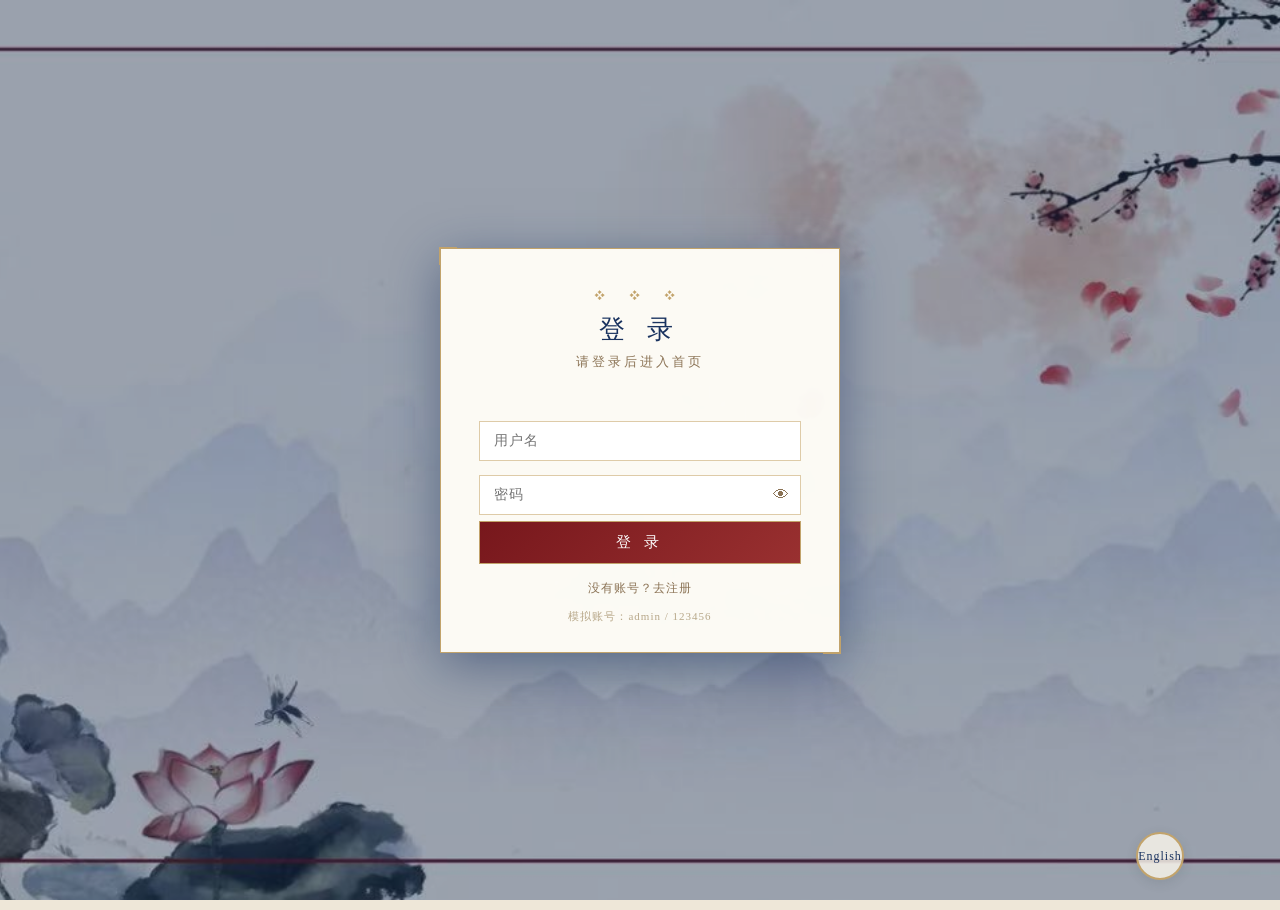
==== commit 57611590: "update homepage" ====
--- a/backend/src/main/resources/static/index.html
+++ b/backend/src/main/resources/static/index.html
@@ -7,126 +7,334 @@
     <link rel="stylesheet" href="css/style.css">
 <link href="https://fonts.googleapis.com/css2?family=Zhi+Mang+Xing&family=Liu+Jian+Mao+Cao&family=Ma+Shan+Zheng&display=swap" rel="stylesheet">
     <style>
-        /* 背景图层（承载水墨背景图，可切换） */
+        :root {
+            --navy: #20395F;
+            --ink: #263D36;
+            --rice: #EEE7D8;
+            --paper: #F7F3EA;
+            --gold: #C2A36B;
+            --gray: #777263;
+            --cinnabar: #842D2D;
+        }
+        body { background: var(--rice); }
+
+        /* 背景图层 */
         .bg-layer {
-            position: fixed;
-            inset: 0;
-            z-index: 0;
-            background: url('img/bg-home.jpg') center/cover no-repeat fixed;
+            position: fixed; inset: 0; z-index: 0;
+            background: linear-gradient(rgba(240,232,208,.82), rgba(236,226,200,.88)), url('img/landscape.jpg') center/cover no-repeat fixed;
             transition: opacity 0.6s ease;
         }
-
-        /* 飘诗层 */
-.fly-layer { position: fixed; top: 64px; left: 0; right: 0; bottom: 0; pointer-events: none; z-index: 5; overflow: hidden; }
-.fly-poem { position: absolute; top: 95vh; display: inline-block; font-family: "Liu Jian Mao Cao", "Zhi Mang Xing", "Ma Shan Zheng", "STKaiti", cursive; color: rgba(40,30,20,0.85); text-shadow: 1px 1px 4px rgba(245,239,224,0.8); writing-mode: vertical-rl; text-orientation: upright; letter-spacing: 8px; white-space: nowrap; opacity: 0; animation: rise 20s linear forwards; }
-@keyframes rise {
-  0% { top: 95vh; opacity: 0; }
-  10% { opacity: 0.8; }
-  85% { opacity: 0.8; }
-  100% { top: -25vh; opacity: 0; }
-}
-.fly-poem .au { display:block; font-size:.35em; opacity:.6; margin-top:10px; letter-spacing:2px; }
-
-        /* 换景按钮 */
+        /* 中央柔雾遮罩 */
+        .bg-mist {
+            position: fixed; inset: 0; z-index: 1; pointer-events: none;
+            background: radial-gradient(ellipse at center, rgba(238,231,216,0.35) 0%, rgba(238,231,216,0.1) 60%, transparent 100%);
+        }
+
+        /* ===== 三层飘诗 ===== */
+        .fly-layer { position: fixed; top: 64px; left: 0; right: 0; bottom: 0; pointer-events: none; z-index: 3; overflow: hidden; }
+        .fly-poem { position: absolute; writing-mode: vertical-rl; text-orientation: upright; font-family: "Zhi Mang Xing","STKaiti",serif; letter-spacing: 6px; white-space: nowrap; opacity: 0; animation: rise linear forwards; }
+        .fly-far  { color: rgba(38,61,54,0.5); }
+        .fly-mid  { color: rgba(38,61,54,0.7); cursor: pointer; pointer-events: auto; }
+        @keyframes rise {
+            0%   { transform: translateY(0) translateX(0); opacity: 0; }
+            15%  { opacity: 1; }
+            50%  { transform: translateY(-55vh) translateX(20px); }
+            85%  { opacity: 1; }
+            100% { transform: translateY(-110vh) translateX(-15px); opacity: 0; }
+        }
+
+        /* ===== 古树层（左侧）===== */
+        .tree-layer { position: fixed; left: 0; top: 64px; bottom: 0; right: 0; z-index: 6; pointer-events: none; }
+        .tree-layer svg { width: 100%; height: 100%; }
+
+        /* ===== 诗笺 ===== */
+        .poem-tag {
+            position: absolute; width: auto; padding: 14px 4px 18px; text-align: center;
+            cursor: pointer; pointer-events: auto;
+            background: rgba(201,168,108,.88);
+            border: none;
+            border-radius: 2px 2px 30% 30% / 2px 2px 10% 10%;
+            box-shadow: 0 2px 6px rgba(60,40,20,0.15);
+            color: #3a2a1a;
+            writing-mode: vertical-rl; text-orientation: upright;
+            font-family: "Zhi Mang Xing","STKaiti",serif;
+            font-size: 16px; color: var(--ink); letter-spacing: 2px;
+            transform-origin: top center;
+            animation: tagIn 0.8s ease-out 3s forwards, sway 4s ease-in-out infinite alternate 3.8s;
+            transition: box-shadow 0.3s ease, filter 0.3s ease;
+        }
+        @keyframes tagIn {
+            0% { opacity: 0; transform: scale(0.3); }
+            100% { opacity: 1; transform: scale(1); }
+        }
+        @keyframes sway {
+            0% { transform: rotate(-1.5deg); }
+            100% { transform: rotate(2deg); }
+        }
+        .poem-tag::before {
+            content: ''; position: absolute; top: -12px; left: 50%; width: 1px; height: 12px; background: var(--gold);
+        }
+        .poem-tag::after {
+            content: ''; position: absolute; top: 3px; left: 50%; transform: translateX(-50%);
+            width: 5px; height: 5px; border-radius: 50%; background: var(--gold);
+        }
+        .poem-tag:hover {
+            box-shadow: 2px 6px 16px rgba(60,40,20,0.2);
+            filter: brightness(1.1) drop-shadow(0 -4px 3px rgba(60,40,20,0.1));
+            z-index: 10;
+        }
+        .poem-tag .tip {
+            position: absolute; bottom: -22px; left: 50%; transform: translateX(-50%);
+            font-size: 10px; color: var(--gray); white-space: nowrap; opacity: 0; transition: opacity 0.3s ease;
+            font-family: "Liu Jian Mao Cao",cursive; letter-spacing: 1px;
+        }
+        .poem-tag:hover .tip { opacity: 1; }
+        .poem-tag:hover .tip { opacity: 1; }
+
+        /* ===== 弹层 ===== */
+        .poem-modal {
+            position: fixed; inset: 0; background: rgba(38,61,54,0.5); z-index: 500;
+            display: none; align-items: center; justify-content: center; backdrop-filter: blur(3px);
+        }
+        .poem-modal.show { display: flex; }
+        .scroll-box {
+            background: linear-gradient(135deg, #d4b896, #c9a876, #b8956a);
+            width: min(400px, 86vw); max-height: 88vh; overflow: hidden;
+            padding: 32px 40px; position: relative;
+            box-shadow: 0 24px 64px rgba(0,0,0,0.4), inset 0 0 20px rgba(90,60,30,0.2);
+            animation: bambooOpen 1.2s cubic-bezier(0.22, 1, 0.36, 1) forwards;
+            transform-origin: right center;
+        }
+        @keyframes bambooOpen {
+            0% { transform: scaleX(0); opacity: 0; }
+            30% { opacity: 1; }
+            100% { transform: scaleX(1); opacity: 1; }
+        }
+
+        .scroll-close { position: absolute; top: 14px; right: 18px; cursor: pointer; color: var(--gray); font-size: 13px; font-family: "STKaiti",serif; }
+        .scroll-close:hover { color: var(--cinnabar); }
+        .scroll-seal {
+            position: absolute; top: 16px; left: 20px; font-size: 11px; color: var(--cinnabar);
+            border: 1px solid var(--cinnabar); padding: 2px 6px; border-radius: 2px; opacity: 0.7;
+            font-family: "STKaiti",serif;
+        }
+        .scroll-dynasty { text-align: center; color: var(--gray); font-size: 15px; letter-spacing: 4px; margin-bottom: 10px; font-family: "Zhi Mang Xing","STKaiti",serif; }
+        .scroll-title { text-align: center; font-size: 32px; color: var(--ink); font-family: "Zhi Mang Xing","STKaiti",serif; letter-spacing: 8px; margin-bottom: 28px; }
+        .scroll-body { font-size: 22px; line-height: 2.0; color: #3a2a1a; font-family: "Zhi Mang Xing","STKaiti",serif; text-align: center; writing-mode: vertical-rl; text-orientation: upright; letter-spacing: 10px; min-height: 220px; max-height: 42vh; margin: 0 auto; width: fit-content; }
+        .scroll-meta { display: flex; justify-content: space-around; margin-top: 36px; padding-top: 20px; border-top: 1px solid rgba(194,163,107,0.4); }
+        .scroll-meta div { text-align: center; }
+        .scroll-meta .lbl { font-size: 11px; color: var(--gray); margin-bottom: 4px; }
+        .scroll-meta .val { font-size: 17px; color: var(--ink); font-weight: bold; font-family: "Zhi Mang Xing","STKaiti",serif; }
+        .scroll-nav { text-align: center; margin-top: 24px; }
+        .scroll-nav button {
+            background: none; border: 1px solid var(--gold); color: var(--gray);
+            padding: 6px 20px; margin: 0 8px; cursor: pointer; font-family: "STKaiti",serif; border-radius: 2px;
+        }
+        .scroll-nav button:hover { background: var(--gold); color: #fff; }
+
+        /* ===== 换景按钮 ===== */
         .bg-switch {
-            position: fixed;
-            bottom: 28px;
-            right: 28px;
-            z-index: 300;
-            width: 58px;
-            height: 58px;
-            border-radius: 50%;
-            background: rgba(255, 253, 247, 0.85);
-            border: 2px solid var(--gold);
-            color: var(--ink-blue);
-            font-size: 13px;
-            font-family: "STKaiti", "KaiTi", serif;
-            letter-spacing: 1px;
-            cursor: pointer;
-            display: flex;
-            align-items: center;
-            justify-content: center;
-            flex-direction: column;
-            box-shadow: 0 3px 12px rgba(25, 50, 95, 0.2);
-            transition: all 0.25s;
-        }
-        .bg-switch .icon { font-size: 18px; margin-bottom: 1px; }
-        .bg-switch:hover {
-            background: var(--ink-blue);
-            color: #fff;
-            transform: rotate(20deg);
-        }
-
-        /* 主内容 */
+            position: fixed; bottom: 28px; right: 28px; z-index: 300;
+            width: 54px; height: 54px; border-radius: 50%;
+            background: rgba(247,243,234,0.9); border: 1px solid var(--gold);
+            color: var(--ink); font-size: 12px; font-family: "STKaiti",serif;
+            cursor: pointer; display: flex; align-items: center; justify-content: center; flex-direction: column;
+            box-shadow: 0 3px 10px rgba(38,61,54,0.15); transition: all 0.25s;
+        }
+        .bg-switch .icon { font-size: 16px; margin-bottom: 1px; }
+        .bg-switch:hover { background: var(--navy); color: #fff; }
+
+        /* ===== 主内容 ===== */
+        .main-content { position: relative; z-index: 2; min-height: calc(100vh - 64px); display: flex; flex-direction: column; justify-content: center; padding: 30px 20px; }
+        .main-content h1 {
+            text-align: center; font-size: clamp(36px, 5.5vw, 54px);
+            color: var(--ink); letter-spacing: 12px; font-family: "STKaiti",serif;
+            margin-bottom: 12px;
+        }
+        .title-wrap { text-align: center; position: relative; margin-bottom: 12px; }
+        .title-deco { text-align: center; color: var(--gold); font-size: 18px; letter-spacing: 16px; margin-bottom: 4px; opacity: 0.7; }
+
+        /* ===== 五个入口卡片（统一宣纸风）===== */
+        .feature-grid {
+            display: grid; grid-template-columns: repeat(5, 1fr); gap: 16px; margin-top: 60px;
+        }
+        .feature-item {
+            background: rgba(247,243,234,0.85);
+            border: 1px solid rgba(194,163,107,0.45);
+            padding: 22px 16px; text-align: center;
+            transition: all 0.3s; text-decoration: none;
+            position: relative;
+        }
+        .feature-item:hover {
+            border-color: var(--gold);
+            box-shadow: 0 6px 18px rgba(38,61,54,0.12);
+            transform: translateY(-3px);
+        }
+        .feature-item .num { font-size: 12px; color: var(--gold); letter-spacing: 2px; margin-bottom: 8px; }
+        .feature-item h4 { font-size: 16px; color: var(--ink); font-family: "STKaiti",serif; margin-bottom: 8px; letter-spacing: 2px; }
+        .feature-item p { font-size: 12px; color: var(--gray); line-height: 1.7; }
+        @media (max-width: 1200px) { .feature-grid { grid-template-columns: repeat(3, 1fr); } }
+        @media (max-width: 700px) { .feature-grid { grid-template-columns: repeat(2, 1fr); } }
+
+        /* ===== 减少动效 ===== */
+        @media (prefers-reduced-motion: reduce) {
+            .fly-poem { animation: none !important; opacity: 0 !important; }
+            .scroll-box { animation: none !important; }
+        }
+
+        /* ===== 首页视觉重构：枫树诗笺 + 山水留白 ===== */
+        html, body { min-height: 100%; }
+        body { overflow-x: hidden; background: #eee7d8; }
+        
+        .bg-layer {
+            background-position: center center; background-size: cover;
+            background-attachment: fixed; filter: saturate(.82);
+        }
+        .bg-mist {
+            background:
+                linear-gradient(90deg, rgba(244,239,226,.08) 0%, rgba(247,243,234,.15) 42%, rgba(247,243,234,.28) 100%),
+                radial-gradient(ellipse at 66% 42%, rgba(247,243,234,.42) 0%, rgba(247,243,234,.16) 42%, transparent 72%);
+        }
+        .tree-layer {
+            position: fixed; top: 58px; left: 0; bottom: 0; width: 100vw;
+            z-index: 6; pointer-events: none; overflow: visible;
+        }
+        .tree-layer .tree-art {
+            position: absolute; inset: 0; width: 100%; height: 100%;
+            object-fit: cover; object-position: left center; opacity: .96;
+            pointer-events: none;
+            -webkit-mask-image: linear-gradient(to right, #000 0%, #000 57%, rgba(0,0,0,.82) 72%, transparent 94%);
+            mask-image: linear-gradient(to right, #000 0%, #000 57%, rgba(0,0,0,.82) 72%, transparent 94%);
+            animation: treeGrow 3s ease-out forwards;
+            transform-origin: bottom left;
+        }
+        @keyframes treeGrow {
+            0%   { clip-path: inset(100% 0 0 0); opacity: 0; }
+            50%  { clip-path: inset(50% 0 0 0); opacity: .6; }
+            100% { clip-path: inset(0 0 0 0); opacity: .96; }
+        }
+
+        .poem-tag::after { background: #c2a36b; }
+        .poem-tag:hover {
+            transform: translateY(-5px) rotate(0deg) !important;
+            box-shadow: 2px 8px 18px rgba(62,48,29,.22);
+        }
         .main-content {
+            z-index: 5; min-height: calc(100vh - 58px);
+            padding: 42vh 4vw 36px 28vw;
+            justify-content: flex-start; align-items: stretch;
+        }
+        .title-deco {
+            color: #b99a60; font-size: 14px; letter-spacing: 12px;
+            opacity: .8; line-height: 1.5;
+        }
+        .title-wrap { margin-bottom: 0; }
+        .main-content h1 {
+            font-size: clamp(50px, 5.5vw, 82px); letter-spacing: .15em;
+            line-height: 1.25; margin: 2px 0 0; color: #263d36;
+            font-family: "Zhi Mang Xing","Ma Shan Zheng",cursive;
+            text-shadow: 0 1px 0 rgba(255,250,239,.55);
+        }
+        .hero-sub {
+            text-align: center; margin: 12px 0 0; color: #6f7568;
+            font-family: "STKaiti","KaiTi","Songti SC",serif;
+            font-size: clamp(13px, 1.2vw, 18px); letter-spacing: .32em;
+        }
+        .feature-grid {
+            width: min(930px, 72vw); max-width: 930px;
+            grid-template-columns: repeat(5, minmax(0, 1fr));
+            gap: clamp(10px, 1.25vw, 20px);
+            margin: clamp(52px, 8vh, 82px) 1vw 0 auto;
+        }
+        .feature-item {
+            min-height: 118px; padding: 19px 10px 16px;
+            border: 1px solid rgba(194,163,107,.52);
+            box-shadow: 0 5px 18px rgba(54,54,42,.045);
+            color: #263d36;
+            background-size: cover; background-position: center;
             position: relative;
-            z-index: 1;
-            min-height: calc(100vh - 64px);
-            display: flex;
-            flex-direction: column;
-            justify-content: center;
-            padding: 40px 20px;
-        }
-        .main-content h1 {
-            text-align: center;
-            font-size: clamp(36px, 6vw, 56px);
-            color: var(--ink-blue);
-            letter-spacing: 10px;
-            font-family: "STKaiti", "KaiTi", serif;
-            margin-bottom: 15px;
-            position: relative;
-            padding: 20px 60px;
-            display: inline-block;
-        }
-        /* 标题两侧花纹 */
-        .title-wrap {
-            text-align: center;
-            position: relative;
-            margin-bottom: 15px;
-        }
-        .title-wrap::before, .title-wrap::after {
-            content: '';
-            position: absolute;
-            top: 50%;
-            transform: translateY(-50%);
-            width: 80px;
-            height: 2px;
-            background: linear-gradient(90deg, transparent, var(--gold), transparent);
-        }
-        .title-wrap::before { left: calc(50% - 220px); }
-        .title-wrap::after { right: calc(50% - 220px); }
-        /* 标题上下装饰云纹 */
-        .title-deco {
-            text-align: center;
-            color: var(--gold);
-            font-size: 20px;
-            letter-spacing: 16px;
-            margin-bottom: 5px;
-            opacity: 0.8;
-        }
-        .main-content .sub {
-            text-align: center;
-            font-size: clamp(14px, 2vw, 18px);
-            color: #8b7355;
-            letter-spacing: 3px;
-            margin-bottom: 60px;
-        }
-        /* 5个功能卡片 */
-        .feature-grid {
-            grid-template-columns: repeat(5, 1fr);
-            gap: 18px;
-            margin-top: 70px;
-        }
-        @media (max-width: 1200px) {
-            .feature-grid { grid-template-columns: repeat(3, 1fr); }
-        }
-        @media (max-width: 700px) {
-            .feature-grid { grid-template-columns: repeat(2, 1fr); }
-        }
+        }
+        .feature-item::after {
+            content: ""; position: absolute; inset: 0;
+            background: rgba(248,244,233,.72);
+            transition: background 0.3s;
+            pointer-events: none;
+        }
+        .feature-item:hover::after { background: rgba(248,244,233,.5); }
+        .feature-item > * { position: relative; z-index: 1; }
+        .feature-item:nth-child(1) { background-image: url("img/card-1.jpg"); }
+        .feature-item:nth-child(2) { background-image: url("img/card-2.jpg"); }
+        .feature-item:nth-child(3) { background-image: url("img/card-3.jpg"); }
+        .feature-item:nth-child(4) { background-image: url("img/card-4.jpg"); }
+        .feature-item:nth-child(5) { background-image: url("img/card-5.jpg"); }
+        .feature-item::before {
+            content: ""; position: absolute; inset: 5px;
+            border: 1px solid rgba(194,163,107,.22); pointer-events: none;
+        }
+        .feature-item:hover {
+            background: rgba(250,247,239,.96); border-color: rgba(167,132,69,.8);
+            box-shadow: 0 8px 24px rgba(54,54,42,.1); transform: translateY(-4px);
+        }
+        .feature-item .num {
+            margin-bottom: 7px; color: #b39762;
+            font-family: "STKaiti","KaiTi",serif; letter-spacing: 3px;
+        }
+        .feature-item h4 {
+            font-size: clamp(13px, 1.05vw, 16px); letter-spacing: 1px;
+            margin-bottom: 7px; line-height: 1.5; white-space: nowrap;
+        }
+        .feature-item p { font-size: 11px; line-height: 1.65; color: #777263; }
+        .fly-layer { z-index: 3; }
+        .fly-far { color: rgba(38,61,54,.28); }
+        .fly-mid { color: rgba(38,61,54,.43); }
+        .bg-switch, .lang-switch {
+            width: 48px; height: 48px; bottom: 20px;
+            background: rgba(247,243,234,.84); box-shadow: 0 3px 12px rgba(38,61,54,.12);
+        }
+        .bg-switch { right: 20px; }
+        .lang-switch { right: 78px; }
+        @media (max-width: 1100px) {
+            .nav { padding: 0 16px; }
+            .nav .logo { letter-spacing: 2px; }
+            .nav a:not(.logo) { padding: 0 9px; letter-spacing: 0; }
+            .main-content { padding-left: 18vw; padding-right: 3vw; }
+            .feature-grid { width: min(850px, 76vw); gap: 9px; }
+            .feature-item { padding-left: 6px; padding-right: 6px; }
+            .feature-item p { font-size: 10px; }
+        }
+        @media (max-width: 760px) {
+            .nav { height: auto; min-height: 58px; flex-wrap: wrap; padding: 8px 12px 10px; }
+            .nav .logo { width: 100%; line-height: 32px; margin-bottom: 2px; }
+            .nav a:not(.logo) { line-height: 30px; padding: 0 8px; font-size: 12px; }
+            .nav a + a::before { display: none; }
+            .tree-layer { top: 88px; opacity: .62; }
+            .tree-layer .tree-art { object-position: 22% center; }
+            .main-content {
+                min-height: calc(100vh - 88px); padding: 100px 18px 42px;
+                justify-content: center;
+            }
+            .main-content h1 { font-size: clamp(38px, 10vw, 54px); letter-spacing: .18em; }
+            .feature-grid {
+                width: 100%; grid-template-columns: repeat(2, minmax(0, 1fr));
+                margin: 46px auto 0; gap: 12px;
+            }
+            .feature-item { min-height: 105px; }
+            .feature-item:last-child { grid-column: 1 / -1; }
+            .feature-item h4 { white-space: normal; font-size: 15px; }
+            .feature-item p { font-size: 11px; }
+            .poem-tag { width: 36px; min-height: 90px; font-size: 12px; letter-spacing: 1px; }
+            .bg-switch, .lang-switch { width: 42px; height: 42px; bottom: 12px; }
+            .bg-switch { right: 12px; }
+            .lang-switch { right: 62px; }
+        }
+        @media (prefers-reduced-motion: reduce) {
+            *, *::before, *::after { animation-duration: .01ms !important; transition-duration: .01ms !important; }
+        }
+
     </style>
 </head>
 <body data-page="home">
-    <!-- 登录门禁（未登录先显示此层，登录成功才进入首页） -->
+    <!-- 登录门禁 -->
     <div class="gate" id="gate">
         <div class="gate-card">
             <div class="gate-title-deco">❖ ❖ ❖</div>
@@ -146,7 +354,7 @@
         </div>
     </div>
 
-    <nav class="nav">
+    <nav class="nav" style="border-bottom: 1px solid rgba(194,163,107,0.3);">
         <a href="index.html" class="logo" data-i18n="logo">千年诗境</a>
         <a href="dynasty.html" data-page="dynasty" data-i18n="nav.dynasty">朝代分析</a>
         <a href="poet.html" data-page="poet" data-i18n="nav.poet">诗人图谱</a>
@@ -155,11 +363,37 @@
         <a href="overview.html" data-page="overview" data-i18n="nav.overview">诗词数据概览</a>
     </nav>
 
-    <!-- 背景图层 -->
+    <!-- 背景 -->
     <div class="bg-layer" id="bgLayer"></div>
-
-    <!-- 飘诗层 -->
+    <div class="bg-mist"></div>
+
+    <!-- 三层飘诗层 -->
     <div class="fly-layer" id="flyLayer"></div>
+
+    <!-- 古树与诗笺：水墨枫树作为透明画层，诗笺由下方脚本动态生成 -->
+    <div class="tree-layer" id="treeLayer" aria-label="悬挂诗笺的古树">
+        <img class="tree-art" src="img/maple-tree.png" alt="" aria-hidden="true">
+    </div>
+
+    <!-- 诗笺弹层 -->
+    <div class="poem-modal" id="poemModal">
+        <div class="scroll-box">
+            <div class="scroll-seal">诗笺</div>
+            <div class="scroll-close" onclick="closePoem()">✕ 关闭</div>
+            <div class="scroll-dynasty" id="mDynasty">唐 · 张九龄</div>
+            <div class="scroll-title" id="mTitle">望月怀远</div>
+            <div class="scroll-body" id="mBody"></div>
+            <div class="scroll-meta">
+                <div><div class="lbl">朝代</div><div class="val" id="mDynastyVal">唐代</div></div>
+                <div><div class="lbl">作者</div><div class="val" id="mAuthor">张九龄</div></div>
+                <div><div class="lbl">字数</div><div class="val" id="mWords">40 字</div></div>
+            </div>
+            <div class="scroll-nav">
+                <button onclick="navPoem(-1)">← 上一首</button>
+                <button onclick="navPoem(1)">下一首 →</button>
+            </div>
+        </div>
+    </div>
 
     <!-- 换景按钮 -->
     <button class="bg-switch" id="bgSwitch" onclick="switchBg()" title="更换背景" data-i18n-title="bgTitle">
@@ -170,189 +404,163 @@
     <!-- 主内容 -->
     <div class="main-content">
         <div class="title-deco">❖ ❖ ❖</div>
-        <div class="title-wrap">
-            <h1 data-i18n="home.title">千 年 诗 境</h1>
-        </div>
+        <div class="title-wrap"><h1 data-i18n="home.title">千 年 诗 境</h1></div>
+        <p class="hero-sub" data-i18n="home.subtitle">循诗入境 · 以数观文</p>
         <div class="title-deco">❖ ❖ ❖</div>
 
         <div class="feature-grid">
-            <a href="dynasty.html" class="feature-item card-bg-1">
+            <a href="dynasty.html" class="feature-item">
+                <div class="num">壹</div>
                 <h4 data-i18n="home.card1.title">朝代分析</h4>
                 <p data-i18n="home.card1.desc">各朝代作品数量、诗人数量、平均长度</p>
             </a>
-            <a href="poet.html" class="feature-item card-bg-2">
+            <a href="poet.html" class="feature-item">
+                <div class="num">贰</div>
                 <h4 data-i18n="home.card2.title">诗人图谱</h4>
                 <p data-i18n="home.card2.desc">作品数量 TopN、各朝代代表诗人</p>
             </a>
-            <a href="text.html" class="feature-item card-bg-3">
+            <a href="text.html" class="feature-item">
+                <div class="num">叁</div>
                 <h4 data-i18n="home.card3.title">诗词文本分析</h4>
                 <p data-i18n="home.card3.desc">高频字词、长度分布、朝代高频字</p>
             </a>
-            <a href="imagery.html" class="feature-item card-bg-4">
+            <a href="imagery.html" class="feature-item">
+                <div class="num">肆</div>
                 <h4 data-i18n="home.card4.title">诗境意象</h4>
                 <p data-i18n="home.card4.desc">月、柳、酒等意象出现频率与分布</p>
             </a>
-            <a href="overview.html" class="feature-item card-bg-5">
+            <a href="overview.html" class="feature-item">
+                <div class="num">伍</div>
                 <h4 data-i18n="home.card5.title">诗词数据概览</h4>
                 <p data-i18n="home.card5.desc">类别统计、TopN、朝代×类别、长度区间</p>
             </a>
         </div>
     </div>
 
-    <script src="js/common.js?v=3"></script>
+    <script src="js/common.js?v=4"></script>
     <script>
-        const poems = [
-    { l:"床前明月光，疑是地上霜。", a:"李白《静夜思》" },
-    { l:"白日依山尽，黄河入海流。", a:"王之涣《登鹳雀楼》" },
-    { l:"春眠不觉晓，处处闻啼鸟。", a:"孟浩然《春晓》" },
-    { l:"会当凌绝顶，一览众山小。", a:"杜甫《望岳》" },
-    { l:"海上生明月，天涯共此时。", a:"张九龄《望月怀远》" },
-    { l:"大漠孤烟直，长河落日圆。", a:"王维《使至塞上》" },
-    { l:"天生我材必有用，千金散尽还复来。", a:"李白《将进酒》" },
-    { l:"大江东去，浪淘尽。", a:"苏轼《念奴娇》" },
-    { l:"莫愁前路无知己，天下谁人不识君。", a:"高适《别董大》" },
-    { l:"桃花潭水深千尺，不及汪伦送我情。", a:"李白《赠汪伦》" },
-    { l:"春风得意马蹄疾，一日看尽长安花。", a:"孟郊《登科后》" },
-    { l:"露从今夜白，月是故乡明。", a:"杜甫《月夜忆舍弟》" },
-    { l:"野火烧不尽，春风吹又生。", a:"白居易《赋得古原草》" },
-    { l:"此情可待成追忆，只是当时已惘然。", a:"李商隐《锦瑟》" },
-    { l:"众里寻他千百度，蓦然回首。", a:"辛弃疾《青玉案》" },
-    { l:"人生自古谁无死，留取丹心照汗青。", a:"文天祥《过零丁洋》" },
-    { l:"路漫漫其修远兮，吾将上下而求索。", a:"屈原《离骚》" },
-    { l:"枯藤老树昏鸦，小桥流水人家。", a:"马致远《天净沙》" },
-    { l:"夕阳西下，断肠人在天涯。", a:"马致远《天净沙》" },
-    { l:"不要人夸好颜色，只留清气满乾坤。", a:"王冕《墨梅》" },
-    { l:"举杯邀明月，对影成三人。", a:"李白《月下独酌》" },
-    { l:"飞流直下三千尺，疑是银河落九天。", a:"李白《望庐山瀑布》" },
-    { l:"两岸猿声啼不住，轻舟已过万重山。", a:"李白《早发白帝城》" },
-    { l:"孤帆远影碧空尽，唯见长江天际流。", a:"李白《黄鹤楼送孟浩然》" },
-    { l:"朝辞白帝彩云间，千里江陵一日还。", a:"李白《早发白帝城》" },
-    { l:"国破山河在，城春草木深。", a:"杜甫《春望》" },
-    { l:"两个黄鹂鸣翠柳，一行白鹭上青天。", a:"杜甫《绝句》" },
-    { l:"随风潜入夜，润物细无声。", a:"杜甫《春夜喜雨》" },
-    { l:"读书破万卷，下笔如有神。", a:"杜甫《奉赠韦左丞丈》" },
-    { l:"朱门酒肉臭，路有冻死骨。", a:"杜甫《自京赴奉先》" },
-    { l:"野旷天低树，江清月近人。", a:"孟浩然《宿建德江》" },
-    { l:"气蒸云梦泽，波撼岳阳城。", a:"孟浩然《望洞庭湖赠张丞相》" },
-    { l:"同是天涯沦落人，相逢何必曾相识。", a:"白居易《琵琶行》" },
-    { l:"在天愿作比翼鸟，在地愿为连理枝。", a:"白居易《长恨歌》" },
-    { l:"乱花渐欲迷人眼，浅草才能没马蹄。", a:"白居易《钱塘湖春行》" },
-    { l:"羌笛何须怨杨柳，春风不度玉门关。", a:"王之涣《凉州词》" },
-    { l:"劝君更尽一杯酒，西出阳关无故人。", a:"王维《送元二使安西》" },
-    { l:"独在异乡为异客，每逢佳节倍思亲。", a:"王维《九月九日忆山东兄弟》" },
-    { l:"红豆生南国，春来发几枝。", a:"王维《相思》" },
-    { l:"空山新雨后，天气晚来秋。", a:"王维《山居秋暝》" },
-    { l:"月出惊山鸟，时鸣春涧中。", a:"王维《鸟鸣涧》" },
-    { l:"谁言寸草心，报得三春晖。", a:"孟郊《游子吟》" },
-    { l:"春风又绿江南岸，明月何时照我还。", a:"王安石《泊船瓜洲》" },
-    { l:"爆竹声中一岁除，春风送暖入屠苏。", a:"王安石《元日》" },
-    { l:"遥知不是雪，为有暗香来。", a:"王安石《梅花》" },
-    { l:"不识庐山真面目，只缘身在此山中。", a:"苏轼《题西林壁》" },
-    { l:"欲把西湖比西子，淡妆浓抹总相宜。", a:"苏轼《饮湖上初晴后雨》" },
-    { l:"但愿人长久，千里共婵娟。", a:"苏轼《水调歌头》" },
-    { l:"竹外桃花三两枝，春江水暖鸭先知。", a:"苏轼《惠崇春江晚景》" },
-    { l:"生当作人杰，死亦为鬼雄。", a:"李清照《夏日绝句》" },
-    { l:"寻寻觅觅，冷冷清清，凄凄惨惨戚戚。", a:"李清照《声声慢》" },
-    { l:"莫道不消魂，帘卷西风，人比黄花瘦。", a:"李清照《醉花阴》" },
-    { l:"王师北定中原日，家祭无忘告乃翁。", a:"陆游《示儿》" },
-    { l:"山重水复疑无路，柳暗花明又一村。", a:"陆游《游山西村》" },
-    { l:"夜阑卧听风吹雨，铁马冰河入梦来。", a:"陆游《十一月四日风雨大作》" },
-    { l:"三十功名尘与土，八千里路云和月。", a:"岳飞《满江红》" },
-    { l:"莫等闲，白了少年头，空悲切。", a:"岳飞《满江红》" },
-    { l:"了却君王天下事，赢得生前身后名。", a:"辛弃疾《破阵子》" },
-    { l:"稻花香里说丰年，听取蛙声一片。", a:"辛弃疾《西江月》" },
-    { l:"千古兴亡多少事，悠悠。", a:"辛弃疾《南乡子》" },
-    { l:"粉骨碎身浑不怕，要留清白在人间。", a:"于谦《石灰吟》" },
-    { l:"我劝天公重抖擞，不拘一格降人才。", a:"龚自珍《己亥杂诗》" },
-    { l:"落红不是无情物，化作春泥更护花。", a:"龚自珍《己亥杂诗》" },
-    { l:"江山代有才人出，各领风骚数百年。", a:"赵翼《论诗》" },
-    { l:"对酒当歌，人生几何。", a:"曹操《短歌行》" },
-    { l:"青青子衿，悠悠我心。", a:"曹操《短歌行》" },
-    { l:"何以解忧，唯有杜康。", a:"曹操《短歌行》" },
-    { l:"老骥伏枥，志在千里。", a:"曹操《龟虽寿》" },
-    { l:"东临碣石，以观沧海。", a:"曹操《观沧海》" },
-    { l:"日月之行，若出其中。", a:"曹操《观沧海》" },
-    { l:"刑天舞干戚，猛志固常在。", a:"陶渊明《读山海经》" },
-    { l:"采菊东篱下，悠然见南山。", a:"陶渊明《饮酒》" },
-    { l:"久在樊笼里，复得返自然。", a:"陶渊明《归园田居》" },
-    { l:"盛年不重来，一日难再晨。", a:"陶渊明《杂诗》" },
-    { l:"奇文共欣赏，疑义相与析。", a:"陶渊明《移居》" },
-    { l:"海上生明月，天涯共此时。", a:"张九龄《望月怀远》" },
-    { l:"欲穷千里目，更上一层楼。", a:"王之涣《登鹳雀楼》" },
-    { l:"年年岁岁花相似，岁岁年年人不同。", a:"刘希夷《代悲白头翁》" },
-    { l:"不知细叶谁裁出，二月春风似剪刀。", a:"贺知章《咏柳》" },
-    { l:"少小离家老大回，乡音无改鬓毛衰。", a:"贺知章《回乡偶书》" },
-    { l:"烽火连三月，家书抵万金。", a:"杜甫《春望》" }
-];
-const flyLayer = document.getElementById("flyLayer");
-const usedCols = new Set();
-function spawnFly() {
-    if(usedCols.size >= 9) return;
-    // 9 个固定列位置
-    const cols = [2,12,22,32,42,55,68,80,90];
-    let avail = cols.filter(c=>!usedCols.has(c));
-    if(!avail.length) return;
-    const col = avail[Math.floor(Math.random()*avail.length)];
-    usedCols.add(col);
-    const p = poems[Math.floor(Math.random()*poems.length)];
-    const el = document.createElement("div");
-    el.className = "fly-poem"; el.style.writingMode = "vertical-rl"; el.style.textOrientation = "upright";
-    el.style.fontSize = (18 + Math.random()*30) + "px";
-    el.style.opacity = (0.3 + Math.random()*0.45);
-    el.style.left = col + "%";
-    el.innerHTML = p.l + '<span class="au">—— ' + p.a + "</span>";
-    flyLayer.appendChild(el);
-    setTimeout(()=>{ el.remove(); usedCols.delete(col); }, 20000);
-}
-// 一次性铺满 9 列，每列随机处于动画不同阶段
-function spawnRandom(initial){
-    if(usedCols.size >= 9) return;
-    const cols = [2,12,22,32,42,55,68,80,90];
-    let avail = cols.filter(c=>!usedCols.has(c));
-    if(!avail.length) return;
-    const col = avail[Math.floor(Math.random()*avail.length)];
-    usedCols.add(col);
-    const p = poems[Math.floor(Math.random()*poems.length)];
-    const el = document.createElement("div");
-    el.className = "fly-poem"; el.style.writingMode = "vertical-rl"; el.style.textOrientation = "upright";
-    el.style.fontSize = (18 + Math.random()*30) + "px";
-    el.style.opacity = (0.3 + Math.random()*0.45);
-    el.style.left = col + "%";
-    el.innerHTML = p.l + '<span class="au">—— ' + p.a + "</span>";
-    if(initial){ el.style.animationDelay = (-Math.random()*18) + "s"; }
-    flyLayer.appendChild(el);
-    setTimeout(()=>{ el.remove(); usedCols.delete(col); }, 20000);
-}
-// 立刻铺满
-for(let i=0;i<9;i++) spawnRandom(true);
-// 补位
-setInterval(()=>spawnRandom(false), 5000);
-
-        // ===== 换景功能：三张背景循环切换 =====
-        const bgImages = ['img/bg-home.jpg', 'img/bg-2.jpg', 'img/bg-3.jpg'];
-        const bgLayer = document.getElementById('bgLayer');
-        let bgIdx = 0;
-        function switchBg() {
-            bgLayer.style.opacity = 0;
-            setTimeout(() => {
-                bgIdx = (bgIdx + 1) % bgImages.length;
-                bgLayer.style.backgroundImage = `url('${bgImages[bgIdx]}')`;
-                bgLayer.style.opacity = 1;
-            }, 600);
-        }
+    // ===== 诗笺位置（布局），数据从后端 /api/poem/home 拉 =====
+    const TAG_POS = [
+        { x: "33%", y: "7%",   tilt: -2 },
+        { x: "41%", y: "5%",   tilt: 2  },
+        { x: "49%", y: "8%",   tilt: -1 },
+        { x: "57%", y: "6%",   tilt: 3  },
+        { x: "65%", y: "9%",   tilt: -2 },
+        { x: "73%", y: "7%",   tilt: 1  },
+        { x: "37%", y: "22%",  tilt: 1  },
+        { x: "45%", y: "27%",  tilt: -2 },
+        { x: "53%", y: "20%",  tilt: 2  },
+        { x: "61%", y: "26%",  tilt: -1 },
+        { x: "69%", y: "21%",  tilt: 2  },
+        { x: "77%", y: "28%",  tilt: -2 }
+    ];
+    let TAGS = [];
+    const treeLayer = document.getElementById("treeLayer");
+    let curTagIdx = 0;
+    function renderTags() {
+        TAGS.forEach((tag, i) => {
+            const pos = TAG_POS[i % TAG_POS.length];
+            const el = document.createElement("div");
+            el.className = "poem-tag";
+            el.style.left = pos.x; el.style.top = pos.y;
+            el.style.animationDuration = (3.5 + Math.random() * 2.5) + "s";
+            el.style.animationDelay = (-Math.random() * 3) + "s";
+            el.innerHTML = tag.title + '<span class="tip">阅诗 ✦</span>';
+            el.onclick = () => openPoem(i);
+            treeLayer.appendChild(el);
+        });
+    }
+    function openPoem(i) {
+        curTagIdx = i;
+        const t = TAGS[i];
+        document.getElementById("mDynasty").textContent = t.dynasty + " · " + t.author;
+        document.getElementById("mTitle").textContent = t.title;
+        const bodyEl = document.getElementById("mBody");
+        bodyEl.innerHTML = "";
+        document.getElementById("mDynastyVal").textContent = t.dynasty + "代";
+        document.getElementById("mAuthor").textContent = t.author;
+        document.getElementById("mWords").textContent = t.body.replace(/[，。、？！；：]/g, "").length + " 字";
+        document.getElementById("poemModal").classList.add("show");
+        // 一列一列渐显
+        const cols = t.body.split(/(?<=[，。、？！；：])/).filter(s => s.trim());
+        cols.forEach((col, idx) => {
+            const span = document.createElement("span");
+            span.textContent = col;
+            span.style.opacity = "0";
+            span.style.transition = "opacity 0.6s ease";
+            span.style.display = "inline-block";
+            bodyEl.appendChild(span);
+            setTimeout(() => { span.style.opacity = "1"; }, 300 * idx);
+        });
+    }
+    function closePoem() { document.getElementById("poemModal").classList.remove("show"); }
+    function navPoem(d) { openPoem((curTagIdx + d + TAGS.length) % TAGS.length); }
+    document.getElementById("poemModal").addEventListener("click", e => { if (e.target.id === "poemModal") closePoem(); });
+    document.addEventListener("keydown", e => { if (e.key === "Escape") closePoem(); });
+    fetch("/api/poem/home")
+        .then(r => r.json())
+        .then(data => {
+            TAGS = data;
+            renderTags();
+            // 从诗数据提取名句做飘诗
+            farPoems = data.map(p => p.line || p.body.slice(0,10));
+            midPoems = data.map(p => p.title);
+            farPoems.forEach(t => spawnFly(t, "fly-far"));
+            midPoems.forEach(t => spawnFly(t, "fly-mid"));
+        })
+        .catch(e => console.error("诗笺加载失败", e));
+
+    // ===== 三层飘诗（数据从后端）=====
+    const flyLayer = document.getElementById("flyLayer");
+    let farPoems = [];
+    let midPoems = [];
+    function spawnFly(text, layer) {
+        const el = document.createElement("div");
+        el.className = "fly-poem " + layer;
+        el.textContent = text;
+        // 随机位置：避开中央标题区（x:35-70%, y:30-60%）
+        let x;
+        const r = Math.random();
+        if(r < 0.4) x = 2 + Math.random() * 25;       // 左侧
+        else if(r < 0.8) x = 70 + Math.random() * 26;  // 右侧
+        else x = 30 + Math.random() * 40;              // 中间偏上/下
+        el.style.left = x + "%";
+        el.style.bottom = "-10vh";
+        el.style.fontSize = (14 + Math.random() * 26) + "px";
+        el.style.opacity = (0.15 + Math.random() * 0.45);
+        el.style.animationDuration = (24 + Math.random() * 14) + "s";
+        el.style.animationDelay = (-Math.random() * 22) + "s";
+        el.style.animationTimingFunction = "ease-in-out";
+        flyLayer.appendChild(el);
+        setTimeout(() => el.remove(), 36000);
+    }
+    setInterval(() => {
+        spawnFly(farPoems[Math.floor(Math.random() * farPoems.length)], "fly-far");
+    }, 4000);
+
+    // ===== 换景 =====
+    const bgImages = ['img/bg-home.jpg'];
+    const bgLayer = document.getElementById('bgLayer');
+    let bgIdx = 0;
+    function switchBg() {
+        bgLayer.style.opacity = 0;
+        setTimeout(() => {
+            bgIdx = (bgIdx + 1) % bgImages.length;
+            bgLayer.style.backgroundImage = `url('${bgImages[bgIdx]}')`;
+            bgLayer.style.opacity = 1;
+        }, 600);
+    }
     </script>
 
     <!-- 登录门禁逻辑 -->
     <script>
         (function () {
             const gate = document.getElementById('gate');
-            // 本会话已通过门禁（站内点 logo 回到首页）→ 直接进首页，不弹门禁
             if (sessionStorage.getItem('poetry_gate_passed')) {
                 gate.style.display = 'none';
             } else {
                 gate.style.display = 'flex';
             }
-
             const logged = localStorage.getItem('poetry_user');
             const title = document.querySelector('#gate .gate-title');
             const sub = document.querySelector('#gate .gate-sub');
@@ -365,49 +573,34 @@
             const hint = document.querySelector('#gate .auth-hint');
             const pwdHint = document.getElementById('gatePwdHint');
             const eye = document.getElementById('gateEye');
-
             if (logged) {
-                // 已登录：无需重新输密码，直接进入
                 function renderLoggedIn() {
                     title.innerHTML = t('auth.gateTitle');
                     sub.innerHTML = t('auth.welcomeBack') + '，' + logged;
-                    uIn.style.display = 'none';
-                    pIn.style.display = 'none';
-                    pass2.style.display = 'none';
-                    sw.style.display = 'none';
-                    hint.style.display = 'none';
-                    pwdHint.style.display = 'none';
-                    eye.style.display = 'none';
-                    err.textContent = '';
+                    uIn.style.display = 'none'; pIn.style.display = 'none';
+                    pass2.style.display = 'none'; sw.style.display = 'none';
+                    hint.style.display = 'none'; pwdHint.style.display = 'none';
+                    eye.style.display = 'none'; err.textContent = '';
                     submit.innerHTML = t('auth.enter');
                 }
                 renderLoggedIn();
-                submit.onclick = () => {
-                    sessionStorage.setItem('poetry_gate_passed', '1');
-                    gate.style.display = 'none';
-                };
+                submit.onclick = () => { sessionStorage.setItem('poetry_gate_passed','1'); gate.style.display='none'; };
                 window.addEventListener('langchange', renderLoggedIn);
             } else {
-                // 未登录：登录 / 注册
                 let mode = 'login';
                 function setMode(m) {
                     mode = m;
-                    title.innerHTML = t(m === 'login' ? 'auth.title' : 'auth.titleReg');
-                    submit.innerHTML = t(m === 'login' ? 'auth.submit' : 'auth.submitReg');
-                    sw.innerHTML = t(m === 'login' ? 'auth.toReg' : 'auth.toLogin');
-                    pass2.style.display = m === 'login' ? 'none' : 'block';
-                    pwdHint.style.display = m === 'login' ? 'none' : 'block';
+                    title.innerHTML = t(m==='login'?'auth.title':'auth.titleReg');
+                    submit.innerHTML = t(m==='login'?'auth.submit':'auth.submitReg');
+                    sw.innerHTML = t(m==='login'?'auth.toReg':'auth.toLogin');
+                    pass2.style.display = m==='login'?'none':'block';
+                    pwdHint.style.display = m==='login'?'none':'block';
                     err.textContent = '';
                 }
-                // 密码防偷窥（仅切换明文/密文，图标不变）
-                eye.onclick = () => {
-                    pIn.type = pIn.type === 'password' ? 'text' : 'password';
-                };
-                sw.onclick = () => setMode(mode === 'login' ? 'register' : 'login');
+                eye.onclick = () => { pIn.type = pIn.type==='password'?'text':'password'; };
+                sw.onclick = () => setMode(mode==='login'?'register':'login');
                 submit.onclick = () => {
-                    const u = uIn.value.trim();
-                    const p = pIn.value;
-                    const p2 = pass2.value;
+                    const u = uIn.value.trim(), p = pIn.value, p2 = pass2.value;
                     err.textContent = '';
                     if (!u || !p) { err.textContent = t('auth.errFill'); return; }
                     const users = JSON.parse(localStorage.getItem('poetry_users') || '[]');
@@ -422,8 +615,8 @@
                         if (!user) { err.textContent = t('auth.errWrong'); return; }
                     }
                     localStorage.setItem('poetry_user', u);
-                    sessionStorage.setItem('poetry_gate_passed', '1');
-                    gate.style.display = 'none';   // 登录成功，进入首页
+                    sessionStorage.setItem('poetry_gate_passed','1');
+                    gate.style.display='none';
                     if (window.renderAuth) window.renderAuth();
                 };
                 window.addEventListener('langchange', () => setMode(mode));
